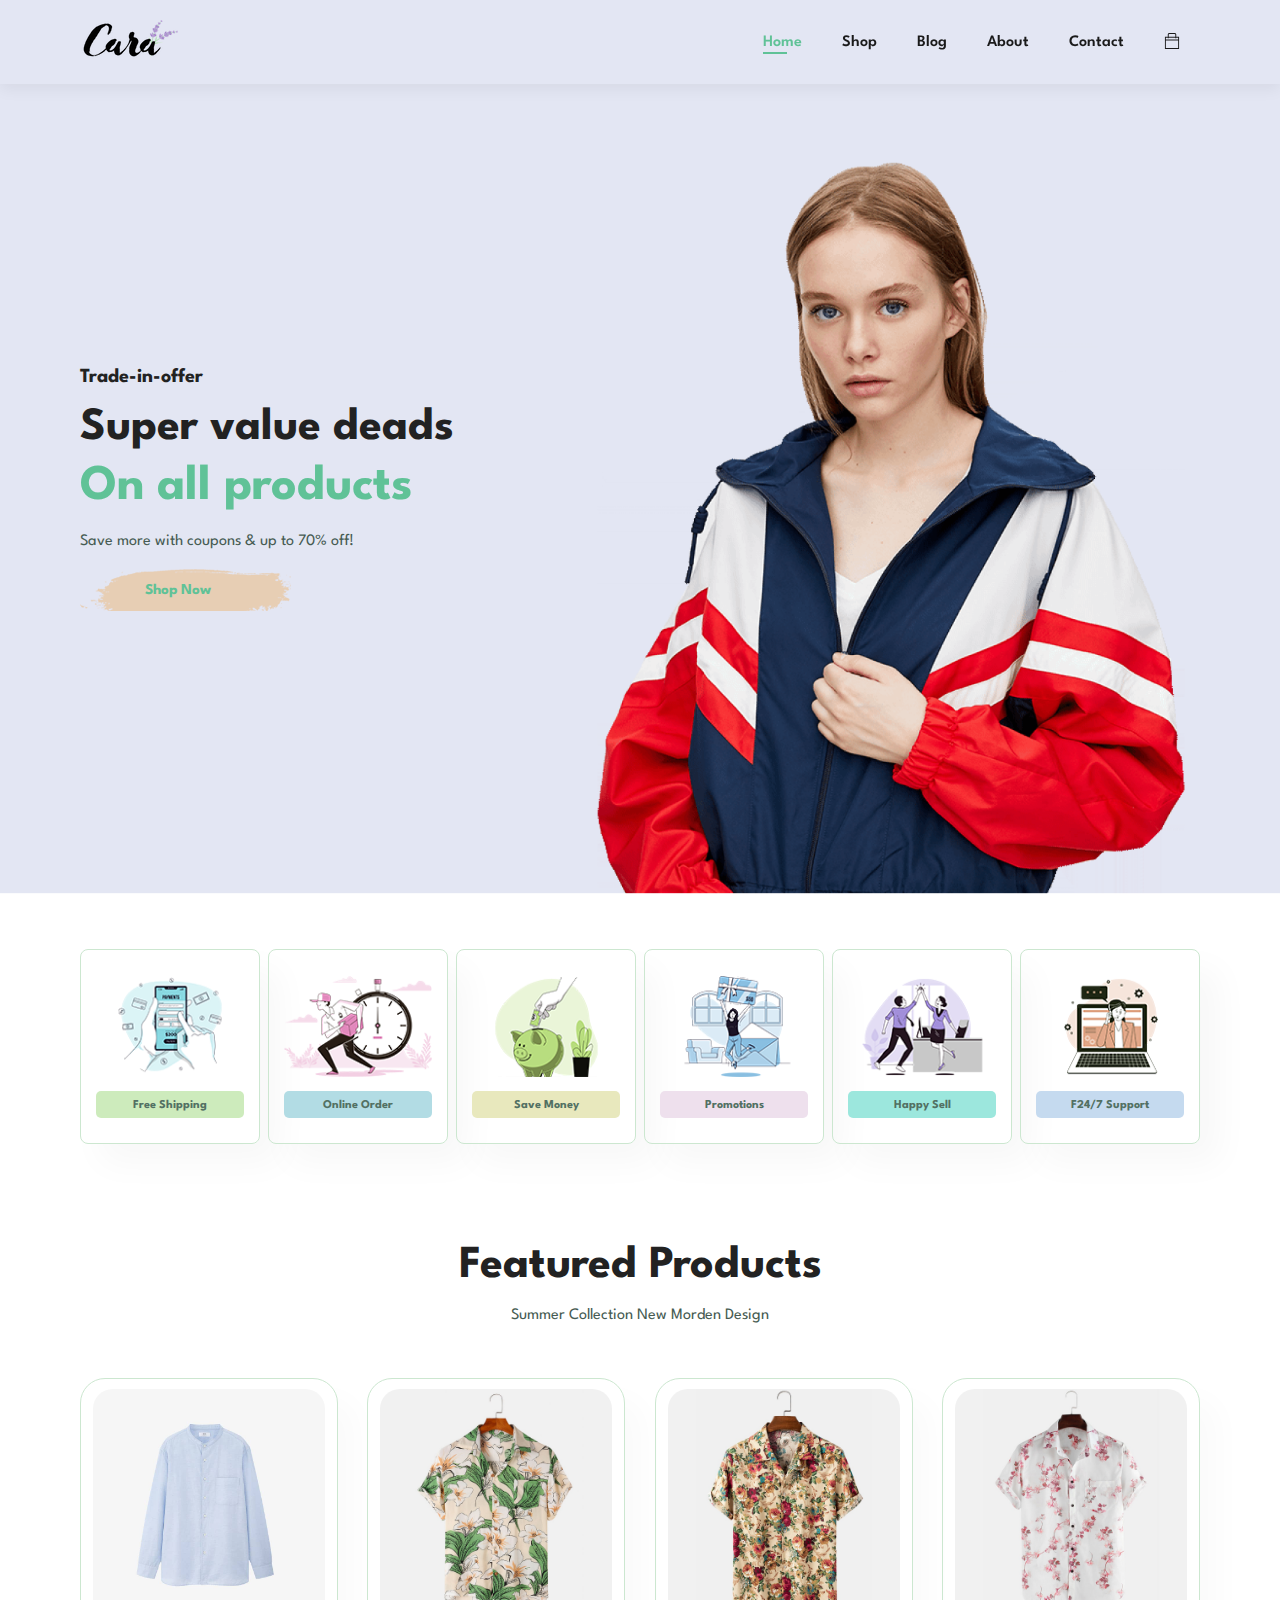
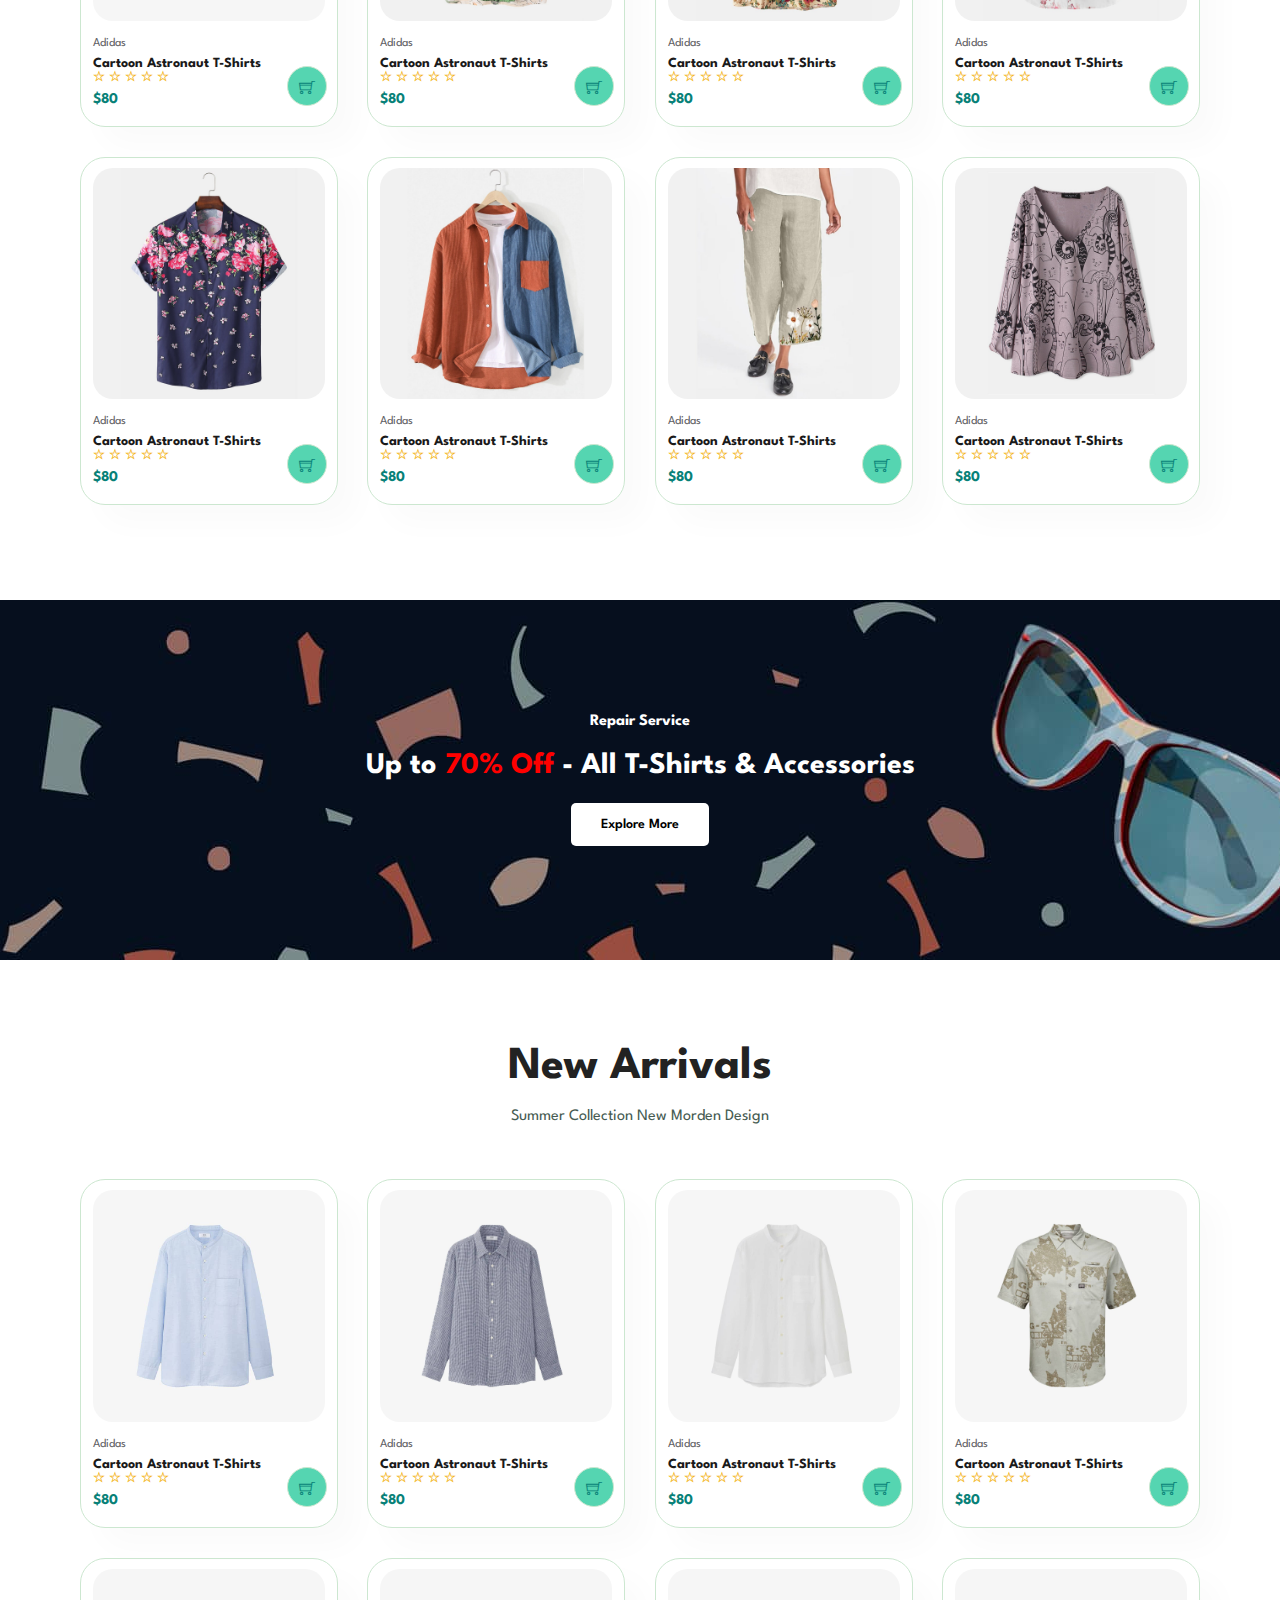
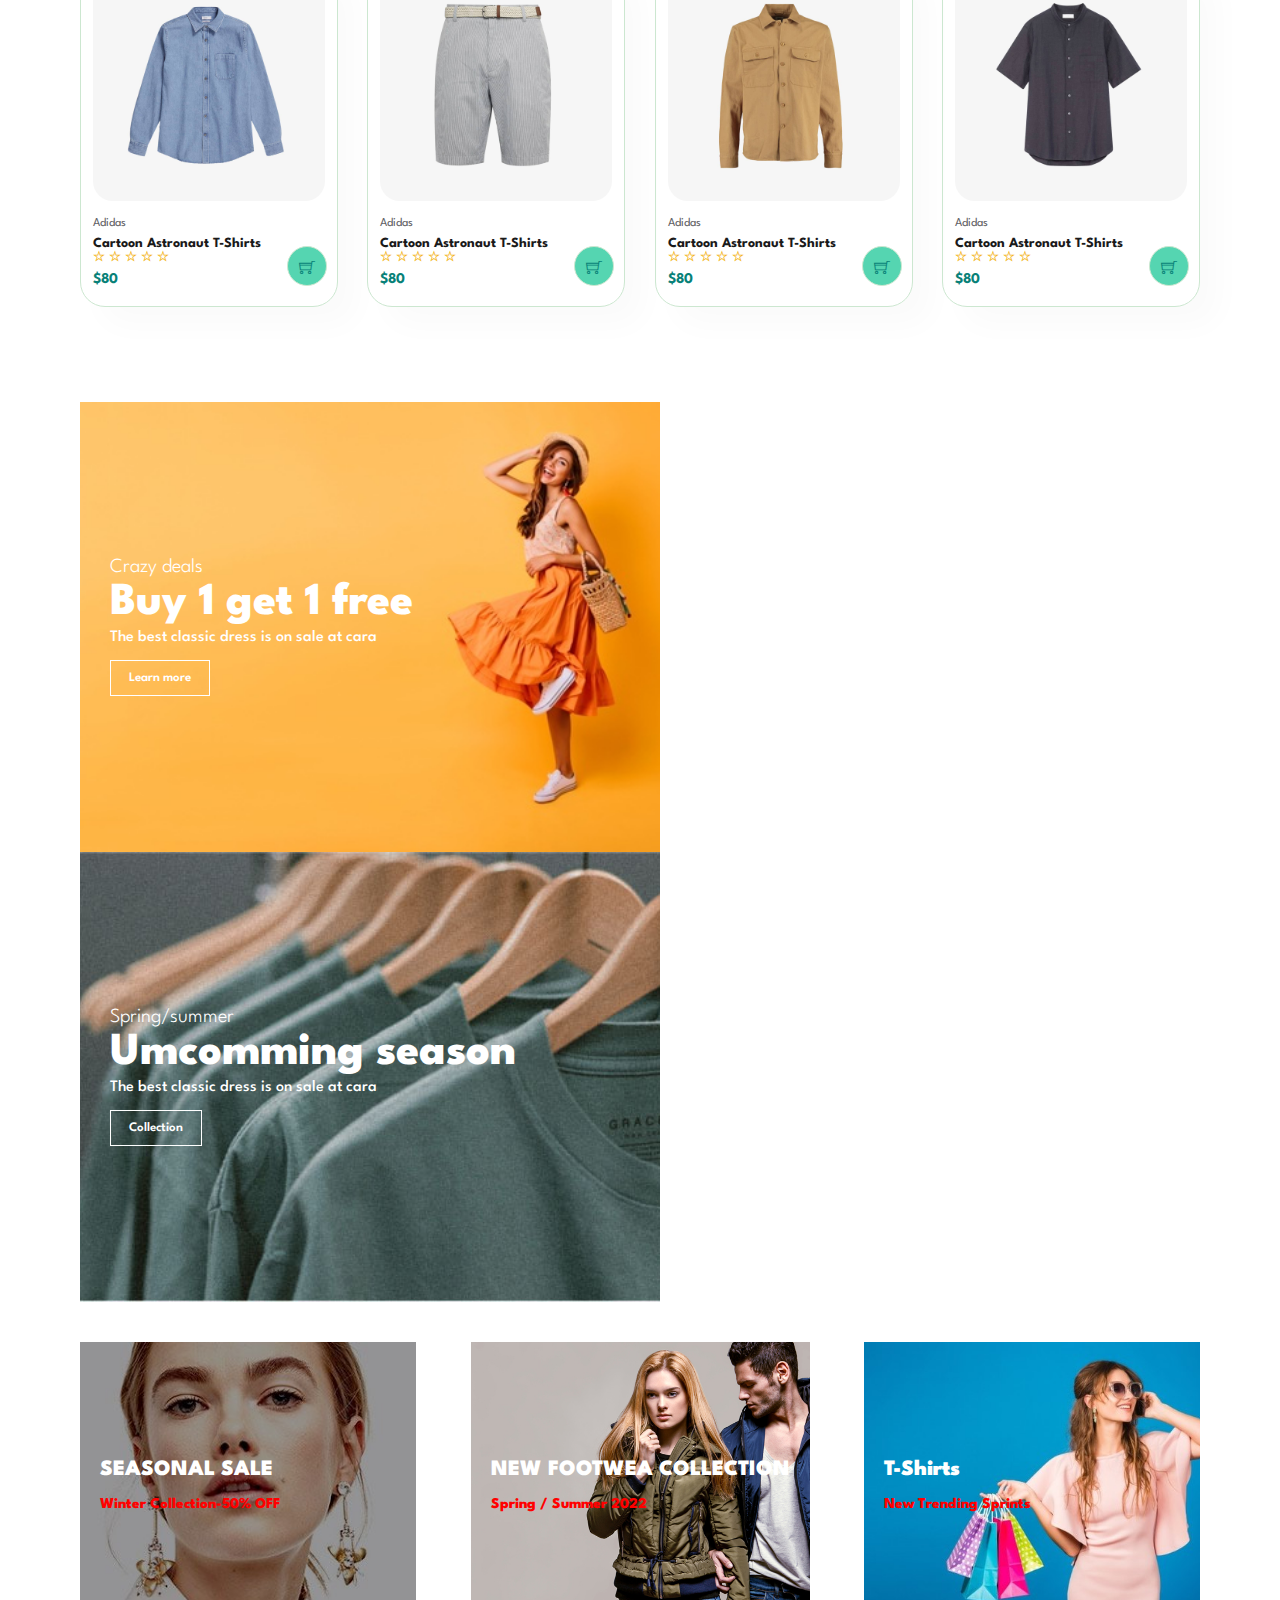
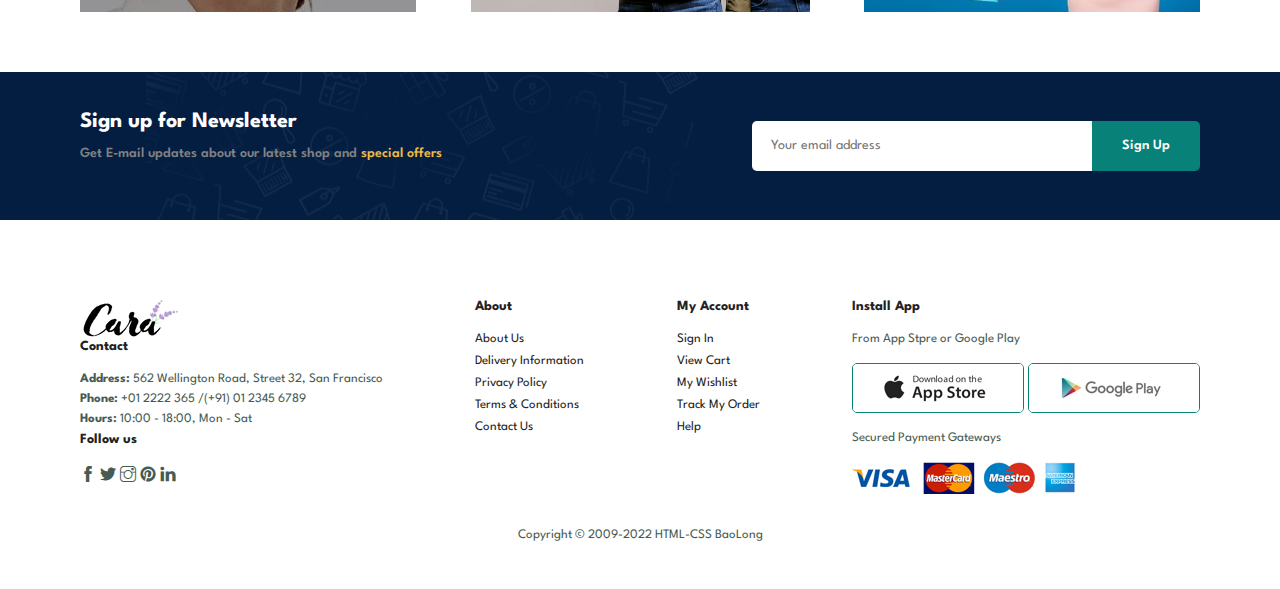
==== index.html @ ebb29939 "first commit" ====
<!DOCTYPE html>
<html lang="en">
<!-- Phần đầu -->

<head>
    <meta charset="UTF-8">
    <meta http-equiv="X-UA-Compatible" content="IE=edge">
    <meta name="viewport" content="width=device-width, initial-scale=1">
    <title>Ecommerce</title>
    <!-- CSS only -->
    <link rel="stylesheet" href="fonts/themify-icons/themify-icons.css">
    <link rel="stylesheet" href="style.css">
</head>

<!-- Phần thân -->

<body>
    <section id="header">
        <a href="#"><img src="img/logo.png" class="logo" alt=""></a>
        <div>
            <ul id="navbar">
                <li><a class="active" href="index.html">Home</a></li>
                <li><a href="shop.html">Shop</a></li>
                <li><a href="blog.html">Blog</a></li>
                <li><a href="about.html">About</a></li>
                <li><a href="contact.html">Contact</a></li>
                <li id="lg-bag"><a href="cart.html"><i class="ti-bag"></i></a></li>
                <a class = "none" href="#" id="close"><i class="ti-close"></i></a>
            </ul>
        </div>
        <div id="mobile">
            <a class = "none" href="cart.html"><i class="ti-bag"></i></a>
            <i id="bar" class="ti-menu-alt"></i>
        </div>
    </section>
    <section id="hero">
        <h4>Trade-in-offer</h4>
        <h2>Super value deads</h2>
        <h1>On all products</h1>
        <p>Save more with coupons & up to 70% off!</p>
        <button>Shop Now</button>
    </section>
    <section id="feature" class="section-p1">
        <div class="fe-box">
            <img src="/img/features/f1.png" alt="">
            <h6>Free Shipping</h6>
        </div>
        <div class="fe-box">
            <img src="/img/features/f2.png" alt="">
            <h6>Online Order</h6>
        </div>
        <div class="fe-box">
            <img src="/img/features/f3.png" alt="">
            <h6>Save Money</h6>
        </div>
        <div class="fe-box">
            <img src="/img/features/f4.png" alt="">
            <h6>Promotions</h6>
        </div>
        <div class="fe-box">
            <img src="/img/features/f5.png" alt="">
            <h6>Happy Sell</h6>
        </div>
        <div class="fe-box">
            <img src="/img/features/f6.png" alt="">
            <h6>F24/7 Support</h6>
        </div>
    </section>
    <section id="product1" class="section-p1">
        <h2>Featured Products</h2>
        <p>Summer Collection New Morden Design</p>
        <div class="pro-container">
            <div class="pro">
                <img src="/img/products/n1.jpg" alt="">
                <div class="des">
                    <span>Adidas</span>
                    <h5>Cartoon Astronaut T-Shirts</h5>
                    <div class="star">
                        <i class="ti-star"></i>
                        <i class="ti-star"></i>
                        <i class="ti-star"></i>
                        <i class="ti-star"></i>
                        <i class="ti-star"></i>
                    </div>
                    <h4>$80</h4>
                </div>
                <a class = "none" href="#"><i class="ti-shopping-cart cart"></i></a>
            </div>
            <div class="pro">
                <img src="/img/products/f2.jpg" alt="">
                <div class="des">
                    <span>Adidas</span>
                    <h5>Cartoon Astronaut T-Shirts</h5>
                    <div class="star">
                        <i class="ti-star"></i>
                        <i class="ti-star"></i>
                        <i class="ti-star"></i>
                        <i class="ti-star"></i>
                        <i class="ti-star"></i>
                    </div>
                    <h4>$80</h4>
                </div>
                <a class = "none" href="#"><i class="ti-shopping-cart cart"></i></a>
            </div>
            <div class="pro">
                <img src="/img/products/f3.jpg" alt="">
                <div class="des">
                    <span>Adidas</span>
                    <h5>Cartoon Astronaut T-Shirts</h5>
                    <div class="star">
                        <i class="ti-star"></i>
                        <i class="ti-star"></i>
                        <i class="ti-star"></i>
                        <i class="ti-star"></i>
                        <i class="ti-star"></i>
                    </div>
                    <h4>$80</h4>
                </div>
                <a class = "none" href="#"><i class="ti-shopping-cart cart"></i></a>
            </div>
            <div class="pro">
                <img src="/img/products/f4.jpg" alt="">
                <div class="des">
                    <span>Adidas</span>
                    <h5>Cartoon Astronaut T-Shirts</h5>
                    <div class="star">
                        <i class="ti-star"></i>
                        <i class="ti-star"></i>
                        <i class="ti-star"></i>
                        <i class="ti-star"></i>
                        <i class="ti-star"></i>
                    </div>
                    <h4>$80</h4>
                </div>
                <a class = "none" href="#"><i class="ti-shopping-cart cart"></i></a>
            </div>
            <div class="pro">
                <img src="/img/products/f5.jpg" alt="">
                <div class="des">
                    <span>Adidas</span>
                    <h5>Cartoon Astronaut T-Shirts</h5>
                    <div class="star">
                        <i class="ti-star"></i>
                        <i class="ti-star"></i>
                        <i class="ti-star"></i>
                        <i class="ti-star"></i>
                        <i class="ti-star"></i>
                    </div>
                    <h4>$80</h4>
                </div>
                <a class = "none" href="#"><i class="ti-shopping-cart cart"></i></a>
            </div>
            <div class="pro">
                <img src="/img/products/f6.jpg" alt="">
                <div class="des">
                    <span>Adidas</span>
                    <h5>Cartoon Astronaut T-Shirts</h5>
                    <div class="star">
                        <i class="ti-star"></i>
                        <i class="ti-star"></i>
                        <i class="ti-star"></i>
                        <i class="ti-star"></i>
                        <i class="ti-star"></i>
                    </div>
                    <h4>$80</h4>
                </div>
                <a class = "none" href="#"><i class="ti-shopping-cart cart"></i></a>
            </div>
            <div class="pro">
                <img src="/img/products/f7.jpg" alt="">
                <div class="des">
                    <span>Adidas</span>
                    <h5>Cartoon Astronaut T-Shirts</h5>
                    <div class="star">
                        <i class="ti-star"></i>
                        <i class="ti-star"></i>
                        <i class="ti-star"></i>
                        <i class="ti-star"></i>
                        <i class="ti-star"></i>
                    </div>
                    <h4>$80</h4>
                </div>
                <a class = "none" href="#"><i class="ti-shopping-cart cart"></i></a>
            </div>
            <div class="pro">
                <img src="/img/products/f8.jpg" alt="">
                <div class="des">
                    <span>Adidas</span>
                    <h5>Cartoon Astronaut T-Shirts</h5>
                    <div class="star">
                        <i class="ti-star"></i>
                        <i class="ti-star"></i>
                        <i class="ti-star"></i>
                        <i class="ti-star"></i>
                        <i class="ti-star"></i>
                    </div>
                    <h4>$80</h4>
                </div>
                <a class = "none" href="#"><i class="ti-shopping-cart cart"></i></a>
            </div>
        </div>
    </section>
    <section id="banner" class="section-m1">
        <h4>Repair Service</h4>
        <h2>Up to <span>70% Off</span> - All T-Shirts & Accessories</h2>
        <button class="normal">Explore More</button>
    </section>
    <section id="product1" class="section-p1">
        <h2>New Arrivals</h2>
        <p>Summer Collection New Morden Design</p>
        <div class="pro-container">
            <div class="pro">
                <img src="/img/products/n1.jpg" alt="">
                <div class="des">
                    <span>Adidas</span>
                    <h5>Cartoon Astronaut T-Shirts</h5>
                    <div class="star">
                        <i class="ti-star"></i>
                        <i class="ti-star"></i>
                        <i class="ti-star"></i>
                        <i class="ti-star"></i>
                        <i class="ti-star"></i>
                    </div>
                    <h4>$80</h4>
                </div>
                <a class = "none" href="#"><i class="ti-shopping-cart cart"></i></a>
            </div>
            <div class="pro">
                <img src="/img/products/n2.jpg" alt="">
                <div class="des">
                    <span>Adidas</span>
                    <h5>Cartoon Astronaut T-Shirts</h5>
                    <div class="star">
                        <i class="ti-star"></i>
                        <i class="ti-star"></i>
                        <i class="ti-star"></i>
                        <i class="ti-star"></i>
                        <i class="ti-star"></i>
                    </div>
                    <h4>$80</h4>
                </div>
                <a class = "none" href="#"><i class="ti-shopping-cart cart"></i></a>
            </div>
            <div class="pro">
                <img src="/img/products/n3.jpg" alt="">
                <div class="des">
                    <span>Adidas</span>
                    <h5>Cartoon Astronaut T-Shirts</h5>
                    <div class="star">
                        <i class="ti-star"></i>
                        <i class="ti-star"></i>
                        <i class="ti-star"></i>
                        <i class="ti-star"></i>
                        <i class="ti-star"></i>
                    </div>
                    <h4>$80</h4>
                </div>
                <a class = "none" href="#"><i class="ti-shopping-cart cart"></i></a>
            </div>
            <div class="pro">
                <img src="/img/products/n4.jpg" alt="">
                <div class="des">
                    <span>Adidas</span>
                    <h5>Cartoon Astronaut T-Shirts</h5>
                    <div class="star">
                        <i class="ti-star"></i>
                        <i class="ti-star"></i>
                        <i class="ti-star"></i>
                        <i class="ti-star"></i>
                        <i class="ti-star"></i>
                    </div>
                    <h4>$80</h4>
                </div>
                <a class = "none" href="#"><i class="ti-shopping-cart cart"></i></a>
            </div>
            <div class="pro">
                <img src="/img/products/n5.jpg" alt="">
                <div class="des">
                    <span>Adidas</span>
                    <h5>Cartoon Astronaut T-Shirts</h5>
                    <div class="star">
                        <i class="ti-star"></i>
                        <i class="ti-star"></i>
                        <i class="ti-star"></i>
                        <i class="ti-star"></i>
                        <i class="ti-star"></i>
                    </div>
                    <h4>$80</h4>
                </div>
                <a class = "none" href="#"><i class="ti-shopping-cart cart"></i></a>
            </div>
            <div class="pro">
                <img src="/img/products/n6.jpg" alt="">
                <div class="des">
                    <span>Adidas</span>
                    <h5>Cartoon Astronaut T-Shirts</h5>
                    <div class="star">
                        <i class="ti-star"></i>
                        <i class="ti-star"></i>
                        <i class="ti-star"></i>
                        <i class="ti-star"></i>
                        <i class="ti-star"></i>
                    </div>
                    <h4>$80</h4>
                </div>
                <a class = "none" href="#"><i class="ti-shopping-cart cart"></i></a>
            </div>
            <div class="pro">
                <img src="/img/products/n7.jpg" alt="">
                <div class="des">
                    <span>Adidas</span>
                    <h5>Cartoon Astronaut T-Shirts</h5>
                    <div class="star">
                        <i class="ti-star"></i>
                        <i class="ti-star"></i>
                        <i class="ti-star"></i>
                        <i class="ti-star"></i>
                        <i class="ti-star"></i>
                    </div>
                    <h4>$80</h4>
                </div>
                <a class = "none" href="#"><i class="ti-shopping-cart cart"></i></a>
            </div>
            <div class="pro">
                <img src="/img/products/n8.jpg" alt="">
                <div class="des">
                    <span>Adidas</span>
                    <h5>Cartoon Astronaut T-Shirts</h5>
                    <div class="star">
                        <i class="ti-star"></i>
                        <i class="ti-star"></i>
                        <i class="ti-star"></i>
                        <i class="ti-star"></i>
                        <i class="ti-star"></i>
                    </div>
                    <h4>$80</h4>
                </div>
                <a class = "none" href="#"><i class="ti-shopping-cart cart"></i></a>
            </div>
        </div>
    </section>
    <section id="sm-banner" class="section-p1">
        <div class="banner-box">
            <h4>Crazy deals</h4>
            <h2>Buy 1 get 1 free</h2>
            <span>The best classic dress is on sale at cara</span>
            <button class="white">Learn more</button>
        </div>
        <div class="banner-box banner-box2">
            <h4>Spring/summer</h4>
            <h2>Umcomming season</h2>
            <span>The best classic dress is on sale at cara</span>
            <button class="white">Collection</button>
        </div>
    </section>
    <section id="banner3">
        <div class="banner-box">
            <h2>SEASONAL SALE</h2>
            <h3>Winter Collection-50% OFF</h3>
        </div>
        <div class="banner-box banner-box2">
            <h2>NEW FOOTWEA COLLECTION</h2>
            <h3>Spring / Summer 2022</h3>
        </div>
        <div class="banner-box banner-box3">
            <h2>T-Shirts</h2>
            <h3>New Trending Sprints</h3>
        </div>
    </section>
    <section id="newsletter" class="section-p1 section-m1">
        <div class="newtexts">
            <h4>Sign up for Newsletter</h4>
            <p>Get E-mail updates about our latest shop and <span>special offers</span> </p>
        </div>
        <div class="form">
            <input type="text" placeholder="Your email address">
            <button class="normal">Sign Up</button>
        </div>
    </section>
    <footer class="section-p1">
        <div class="col">
            <img class="logo" src="/img/logo.png" alt="">
            <h4>Contact</h4>
            <p><strong>Address: </strong> 562 Wellington Road, Street 32, San Francisco</ p>
            <p><strong>Phone:</strong> +01 2222 365 /(+91) 01 2345 6789</p>
            <p><strong>Hours:</strong> 10:00 - 18:00, Mon - Sat</p>
            <div class="follow">
                <h4>Follow us</h4>
                <div class="icon">
                    <i class="ti-facebook"></i>
                    <i class="ti-twitter-alt"></i>
                    <i class="ti-instagram"></i>
                    <i class="ti-pinterest-alt"></i>
                    <i class="ti-linkedin"></i>
                </div>
            </div>
        </div>
        <div class="col">
            <h4>About</h4>
            <a href="#">About Us</a>
            <a href="#">Delivery Information</a>
            <a href="#">Privacy Policy</a>
            <a href="#">Terms & Conditions</a>
            <a href="#">Contact Us</a>
        </div>
        <div class="col">
            <h4>My Account</h4>
            <a href="#">Sign In</a>
            <a href="#">View Cart</a>
            <a href="#">My Wishlist</a>
            <a href="#">Track My Order</a>
            <a href="#">Help</a>
        </div>
        <div class="col install">
            <h4>Install App</h4>
            <p>From App Stpre or Google Play</p>
            <div class="row">
                <img src="/img/pay/app.jpg" alt="">
                <img src="/img/pay/play.jpg" alt="">
            </div>
            <p>Secured Payment Gateways</p>
            <img src="/img/pay/pay.png" alt="">
        </div>
        <div class="copyright">
            <p>Copyright © 2009-2022 HTML-CSS BaoLong</p>
        </div>

    </footer>
    <script src="script.js">

    </script>
</body>

</html>
---- fonts/themify-icons/themify-icons.css ----
@font-face {
	font-family: 'themify';
	src:url('fonts/themify.eot?-fvbane');
	src:url('fonts/themify.eot?#iefix-fvbane') format('embedded-opentype'),
		url('fonts/themify.woff?-fvbane') format('woff'),
		url('fonts/themify.ttf?-fvbane') format('truetype'),
		url('fonts/themify.svg?-fvbane#themify') format('svg');
	font-weight: normal;
	font-style: normal;
}

[class^="ti-"], [class*=" ti-"] {
	font-family: 'themify';
	speak: none;
	font-style: normal;
	font-weight: normal;
	font-variant: normal;
	text-transform: none;
	line-height: 1;

	/* Better Font Rendering =========== */
	-webkit-font-smoothing: antialiased;
	-moz-osx-font-smoothing: grayscale;
}

.ti-wand:before {
	content: "\e600";
}
.ti-volume:before {
	content: "\e601";
}
.ti-user:before {
	content: "\e602";
}
.ti-unlock:before {
	content: "\e603";
}
.ti-unlink:before {
	content: "\e604";
}
.ti-trash:before {
	content: "\e605";
}
.ti-thought:before {
	content: "\e606";
}
.ti-target:before {
	content: "\e607";
}
.ti-tag:before {
	content: "\e608";
}
.ti-tablet:before {
	content: "\e609";
}
.ti-star:before {
	content: "\e60a";
}
.ti-spray:before {
	content: "\e60b";
}
.ti-signal:before {
	content: "\e60c";
}
.ti-shopping-cart:before {
	content: "\e60d";
}
.ti-shopping-cart-full:before {
	content: "\e60e";
}
.ti-settings:before {
	content: "\e60f";
}
.ti-search:before {
	content: "\e610";
}
.ti-zoom-in:before {
	content: "\e611";
}
.ti-zoom-out:before {
	content: "\e612";
}
.ti-cut:before {
	content: "\e613";
}
.ti-ruler:before {
	content: "\e614";
}
.ti-ruler-pencil:before {
	content: "\e615";
}
.ti-ruler-alt:before {
	content: "\e616";
}
.ti-bookmark:before {
	content: "\e617";
}
.ti-bookmark-alt:before {
	content: "\e618";
}
.ti-reload:before {
	content: "\e619";
}
.ti-plus:before {
	content: "\e61a";
}
.ti-pin:before {
	content: "\e61b";
}
.ti-pencil:before {
	content: "\e61c";
}
.ti-pencil-alt:before {
	content: "\e61d";
}
.ti-paint-roller:before {
	content: "\e61e";
}
.ti-paint-bucket:before {
	content: "\e61f";
}
.ti-na:before {
	content: "\e620";
}
.ti-mobile:before {
	content: "\e621";
}
.ti-minus:before {
	content: "\e622";
}
.ti-medall:before {
	content: "\e623";
}
.ti-medall-alt:before {
	content: "\e624";
}
.ti-marker:before {
	content: "\e625";
}
.ti-marker-alt:before {
	content: "\e626";
}
.ti-arrow-up:before {
	content: "\e627";
}
.ti-arrow-right:before {
	content: "\e628";
}
.ti-arrow-left:before {
	content: "\e629";
}
.ti-arrow-down:before {
	content: "\e62a";
}
.ti-lock:before {
	content: "\e62b";
}
.ti-location-arrow:before {
	content: "\e62c";
}
.ti-link:before {
	content: "\e62d";
}
.ti-layout:before {
	content: "\e62e";
}
.ti-layers:before {
	content: "\e62f";
}
.ti-layers-alt:before {
	content: "\e630";
}
.ti-key:before {
	content: "\e631";
}
.ti-import:before {
	content: "\e632";
}
.ti-image:before {
	content: "\e633";
}
.ti-heart:before {
	content: "\e634";
}
.ti-heart-broken:before {
	content: "\e635";
}
.ti-hand-stop:before {
	content: "\e636";
}
.ti-hand-open:before {
	content: "\e637";
}
.ti-hand-drag:before {
	content: "\e638";
}
.ti-folder:before {
	content: "\e639";
}
.ti-flag:before {
	content: "\e63a";
}
.ti-flag-alt:before {
	content: "\e63b";
}
.ti-flag-alt-2:before {
	content: "\e63c";
}
.ti-eye:before {
	content: "\e63d";
}
.ti-export:before {
	content: "\e63e";
}
.ti-exchange-vertical:before {
	content: "\e63f";
}
.ti-desktop:before {
	content: "\e640";
}
.ti-cup:before {
	content: "\e641";
}
.ti-crown:before {
	content: "\e642";
}
.ti-comments:before {
	content: "\e643";
}
.ti-comment:before {
	content: "\e644";
}
.ti-comment-alt:before {
	content: "\e645";
}
.ti-close:before {
	content: "\e646";
}
.ti-clip:before {
	content: "\e647";
}
.ti-angle-up:before {
	content: "\e648";
}
.ti-angle-right:before {
	content: "\e649";
}
.ti-angle-left:before {
	content: "\e64a";
}
.ti-angle-down:before {
	content: "\e64b";
}
.ti-check:before {
	content: "\e64c";
}
.ti-check-box:before {
	content: "\e64d";
}
.ti-camera:before {
	content: "\e64e";
}
.ti-announcement:before {
	content: "\e64f";
}
.ti-brush:before {
	content: "\e650";
}
.ti-briefcase:before {
	content: "\e651";
}
.ti-bolt:before {
	content: "\e652";
}
.ti-bolt-alt:before {
	content: "\e653";
}
.ti-blackboard:before {
	content: "\e654";
}
.ti-bag:before {
	content: "\e655";
}
.ti-move:before {
	content: "\e656";
}
.ti-arrows-vertical:before {
	content: "\e657";
}
.ti-arrows-horizontal:before {
	content: "\e658";
}
.ti-fullscreen:before {
	content: "\e659";
}
.ti-arrow-top-right:before {
	content: "\e65a";
}
.ti-arrow-top-left:before {
	content: "\e65b";
}
.ti-arrow-circle-up:before {
	content: "\e65c";
}
.ti-arrow-circle-right:before {
	content: "\e65d";
}
.ti-arrow-circle-left:before {
	content: "\e65e";
}
.ti-arrow-circle-down:before {
	content: "\e65f";
}
.ti-angle-double-up:before {
	content: "\e660";
}
.ti-angle-double-right:before {
	content: "\e661";
}
.ti-angle-double-left:before {
	content: "\e662";
}
.ti-angle-double-down:before {
	content: "\e663";
}
.ti-zip:before {
	content: "\e664";
}
.ti-world:before {
	content: "\e665";
}
.ti-wheelchair:before {
	content: "\e666";
}
.ti-view-list:before {
	content: "\e667";
}
.ti-view-list-alt:before {
	content: "\e668";
}
.ti-view-grid:before {
	content: "\e669";
}
.ti-uppercase:before {
	content: "\e66a";
}
.ti-upload:before {
	content: "\e66b";
}
.ti-underline:before {
	content: "\e66c";
}
.ti-truck:before {
	content: "\e66d";
}
.ti-timer:before {
	content: "\e66e";
}
.ti-ticket:before {
	content: "\e66f";
}
.ti-thumb-up:before {
	content: "\e670";
}
.ti-thumb-down:before {
	content: "\e671";
}
.ti-text:before {
	content: "\e672";
}
.ti-stats-up:before {
	content: "\e673";
}
.ti-stats-down:before {
	content: "\e674";
}
.ti-split-v:before {
	content: "\e675";
}
.ti-split-h:before {
	content: "\e676";
}
.ti-smallcap:before {
	content: "\e677";
}
.ti-shine:before {
	content: "\e678";
}
.ti-shift-right:before {
	content: "\e679";
}
.ti-shift-left:before {
	content: "\e67a";
}
.ti-shield:before {
	content: "\e67b";
}
.ti-notepad:before {
	content: "\e67c";
}
.ti-server:before {
	content: "\e67d";
}
.ti-quote-right:before {
	content: "\e67e";
}
.ti-quote-left:before {
	content: "\e67f";
}
.ti-pulse:before {
	content: "\e680";
}
.ti-printer:before {
	content: "\e681";
}
.ti-power-off:before {
	content: "\e682";
}
.ti-plug:before {
	content: "\e683";
}
.ti-pie-chart:before {
	content: "\e684";
}
.ti-paragraph:before {
	content: "\e685";
}
.ti-panel:before {
	content: "\e686";
}
.ti-package:before {
	content: "\e687";
}
.ti-music:before {
	content: "\e688";
}
.ti-music-alt:before {
	content: "\e689";
}
.ti-mouse:before {
	content: "\e68a";
}
.ti-mouse-alt:before {
	content: "\e68b";
}
.ti-money:before {
	content: "\e68c";
}
.ti-microphone:before {
	content: "\e68d";
}
.ti-menu:before {
	content: "\e68e";
}
.ti-menu-alt:before {
	content: "\e68f";
}
.ti-map:before {
	content: "\e690";
}
.ti-map-alt:before {
	content: "\e691";
}
.ti-loop:before {
	content: "\e692";
}
.ti-location-pin:before {
	content: "\e693";
}
.ti-list:before {
	content: "\e694";
}
.ti-light-bulb:before {
	content: "\e695";
}
.ti-Italic:before {
	content: "\e696";
}
.ti-info:before {
	content: "\e697";
}
.ti-infinite:before {
	content: "\e698";
}
.ti-id-badge:before {
	content: "\e699";
}
.ti-hummer:before {
	content: "\e69a";
}
.ti-home:before {
	content: "\e69b";
}
.ti-help:before {
	content: "\e69c";
}
.ti-headphone:before {
	content: "\e69d";
}
.ti-harddrives:before {
	content: "\e69e";
}
.ti-harddrive:before {
	content: "\e69f";
}
.ti-gift:before {
	content: "\e6a0";
}
.ti-game:before {
	content: "\e6a1";
}
.ti-filter:before {
	content: "\e6a2";
}
.ti-files:before {
	content: "\e6a3";
}
.ti-file:before {
	content: "\e6a4";
}
.ti-eraser:before {
	content: "\e6a5";
}
.ti-envelope:before {
	content: "\e6a6";
}
.ti-download:before {
	content: "\e6a7";
}
.ti-direction:before {
	content: "\e6a8";
}
.ti-direction-alt:before {
	content: "\e6a9";
}
.ti-dashboard:before {
	content: "\e6aa";
}
.ti-control-stop:before {
	content: "\e6ab";
}
.ti-control-shuffle:before {
	content: "\e6ac";
}
.ti-control-play:before {
	content: "\e6ad";
}
.ti-control-pause:before {
	content: "\e6ae";
}
.ti-control-forward:before {
	content: "\e6af";
}
.ti-control-backward:before {
	content: "\e6b0";
}
.ti-cloud:before {
	content: "\e6b1";
}
.ti-cloud-up:before {
	content: "\e6b2";
}
.ti-cloud-down:before {
	content: "\e6b3";
}
.ti-clipboard:before {
	content: "\e6b4";
}
.ti-car:before {
	content: "\e6b5";
}
.ti-calendar:before {
	content: "\e6b6";
}
.ti-book:before {
	content: "\e6b7";
}
.ti-bell:before {
	content: "\e6b8";
}
.ti-basketball:before {
	content: "\e6b9";
}
.ti-bar-chart:before {
	content: "\e6ba";
}
.ti-bar-chart-alt:before {
	content: "\e6bb";
}
.ti-back-right:before {
	content: "\e6bc";
}
.ti-back-left:before {
	content: "\e6bd";
}
.ti-arrows-corner:before {
	content: "\e6be";
}
.ti-archive:before {
	content: "\e6bf";
}
.ti-anchor:before {
	content: "\e6c0";
}
.ti-align-right:before {
	content: "\e6c1";
}
.ti-align-left:before {
	content: "\e6c2";
}
.ti-align-justify:before {
	content: "\e6c3";
}
.ti-align-center:before {
	content: "\e6c4";
}
.ti-alert:before {
	content: "\e6c5";
}
.ti-alarm-clock:before {
	content: "\e6c6";
}
.ti-agenda:before {
	content: "\e6c7";
}
.ti-write:before {
	content: "\e6c8";
}
.ti-window:before {
	content: "\e6c9";
}
.ti-widgetized:before {
	content: "\e6ca";
}
.ti-widget:before {
	content: "\e6cb";
}
.ti-widget-alt:before {
	content: "\e6cc";
}
.ti-wallet:before {
	content: "\e6cd";
}
.ti-video-clapper:before {
	content: "\e6ce";
}
.ti-video-camera:before {
	content: "\e6cf";
}
.ti-vector:before {
	content: "\e6d0";
}
.ti-themify-logo:before {
	content: "\e6d1";
}
.ti-themify-favicon:before {
	content: "\e6d2";
}
.ti-themify-favicon-alt:before {
	content: "\e6d3";
}
.ti-support:before {
	content: "\e6d4";
}
.ti-stamp:before {
	content: "\e6d5";
}
.ti-split-v-alt:before {
	content: "\e6d6";
}
.ti-slice:before {
	content: "\e6d7";
}
.ti-shortcode:before {
	content: "\e6d8";
}
.ti-shift-right-alt:before {
	content: "\e6d9";
}
.ti-shift-left-alt:before {
	content: "\e6da";
}
.ti-ruler-alt-2:before {
	content: "\e6db";
}
.ti-receipt:before {
	content: "\e6dc";
}
.ti-pin2:before {
	content: "\e6dd";
}
.ti-pin-alt:before {
	content: "\e6de";
}
.ti-pencil-alt2:before {
	content: "\e6df";
}
.ti-palette:before {
	content: "\e6e0";
}
.ti-more:before {
	content: "\e6e1";
}
.ti-more-alt:before {
	content: "\e6e2";
}
.ti-microphone-alt:before {
	content: "\e6e3";
}
.ti-magnet:before {
	content: "\e6e4";
}
.ti-line-double:before {
	content: "\e6e5";
}
.ti-line-dotted:before {
	content: "\e6e6";
}
.ti-line-dashed:before {
	content: "\e6e7";
}
.ti-layout-width-full:before {
	content: "\e6e8";
}
.ti-layout-width-default:before {
	content: "\e6e9";
}
.ti-layout-width-default-alt:before {
	content: "\e6ea";
}
.ti-layout-tab:before {
	content: "\e6eb";
}
.ti-layout-tab-window:before {
	content: "\e6ec";
}
.ti-layout-tab-v:before {
	content: "\e6ed";
}
.ti-layout-tab-min:before {
	content: "\e6ee";
}
.ti-layout-slider:before {
	content: "\e6ef";
}
.ti-layout-slider-alt:before {
	content: "\e6f0";
}
.ti-layout-sidebar-right:before {
	content: "\e6f1";
}
.ti-layout-sidebar-none:before {
	content: "\e6f2";
}
.ti-layout-sidebar-left:before {
	content: "\e6f3";
}
.ti-layout-placeholder:before {
	content: "\e6f4";
}
.ti-layout-menu:before {
	content: "\e6f5";
}
.ti-layout-menu-v:before {
	content: "\e6f6";
}
.ti-layout-menu-separated:before {
	content: "\e6f7";
}
.ti-layout-menu-full:before {
	content: "\e6f8";
}
.ti-layout-media-right-alt:before {
	content: "\e6f9";
}
.ti-layout-media-right:before {
	content: "\e6fa";
}
.ti-layout-media-overlay:before {
	content: "\e6fb";
}
.ti-layout-media-overlay-alt:before {
	content: "\e6fc";
}
.ti-layout-media-overlay-alt-2:before {
	content: "\e6fd";
}
.ti-layout-media-left-alt:before {
	content: "\e6fe";
}
.ti-layout-media-left:before {
	content: "\e6ff";
}
.ti-layout-media-center-alt:before {
	content: "\e700";
}
.ti-layout-media-center:before {
	content: "\e701";
}
.ti-layout-list-thumb:before {
	content: "\e702";
}
.ti-layout-list-thumb-alt:before {
	content: "\e703";
}
.ti-layout-list-post:before {
	content: "\e704";
}
.ti-layout-list-large-image:before {
	content: "\e705";
}
.ti-layout-line-solid:before {
	content: "\e706";
}
.ti-layout-grid4:before {
	content: "\e707";
}
.ti-layout-grid3:before {
	content: "\e708";
}
.ti-layout-grid2:before {
	content: "\e709";
}
.ti-layout-grid2-thumb:before {
	content: "\e70a";
}
.ti-layout-cta-right:before {
	content: "\e70b";
}
.ti-layout-cta-left:before {
	content: "\e70c";
}
.ti-layout-cta-center:before {
	content: "\e70d";
}
.ti-layout-cta-btn-right:before {
	content: "\e70e";
}
.ti-layout-cta-btn-left:before {
	content: "\e70f";
}
.ti-layout-column4:before {
	content: "\e710";
}
.ti-layout-column3:before {
	content: "\e711";
}
.ti-layout-column2:before {
	content: "\e712";
}
.ti-layout-accordion-separated:before {
	content: "\e713";
}
.ti-layout-accordion-merged:before {
	content: "\e714";
}
.ti-layout-accordion-list:before {
	content: "\e715";
}
.ti-ink-pen:before {
	content: "\e716";
}
.ti-info-alt:before {
	content: "\e717";
}
.ti-help-alt:before {
	content: "\e718";
}
.ti-headphone-alt:before {
	content: "\e719";
}
.ti-hand-point-up:before {
	content: "\e71a";
}
.ti-hand-point-right:before {
	content: "\e71b";
}
.ti-hand-point-left:before {
	content: "\e71c";
}
.ti-hand-point-down:before {
	content: "\e71d";
}
.ti-gallery:before {
	content: "\e71e";
}
.ti-face-smile:before {
	content: "\e71f";
}
.ti-face-sad:before {
	content: "\e720";
}
.ti-credit-card:before {
	content: "\e721";
}
.ti-control-skip-forward:before {
	content: "\e722";
}
.ti-control-skip-backward:before {
	content: "\e723";
}
.ti-control-record:before {
	content: "\e724";
}
.ti-control-eject:before {
	content: "\e725";
}
.ti-comments-smiley:before {
	content: "\e726";
}
.ti-brush-alt:before {
	content: "\e727";
}
.ti-youtube:before {
	content: "\e728";
}
.ti-vimeo:before {
	content: "\e729";
}
.ti-twitter:before {
	content: "\e72a";
}
.ti-time:before {
	content: "\e72b";
}
.ti-tumblr:before {
	content: "\e72c";
}
.ti-skype:before {
	content: "\e72d";
}
.ti-share:before {
	content: "\e72e";
}
.ti-share-alt:before {
	content: "\e72f";
}
.ti-rocket:before {
	content: "\e730";
}
.ti-pinterest:before {
	content: "\e731";
}
.ti-new-window:before {
	content: "\e732";
}
.ti-microsoft:before {
	content: "\e733";
}
.ti-list-ol:before {
	content: "\e734";
}
.ti-linkedin:before {
	content: "\e735";
}
.ti-layout-sidebar-2:before {
	content: "\e736";
}
.ti-layout-grid4-alt:before {
	content: "\e737";
}
.ti-layout-grid3-alt:before {
	content: "\e738";
}
.ti-layout-grid2-alt:before {
	content: "\e739";
}
.ti-layout-column4-alt:before {
	content: "\e73a";
}
.ti-layout-column3-alt:before {
	content: "\e73b";
}
.ti-layout-column2-alt:before {
	content: "\e73c";
}
.ti-instagram:before {
	content: "\e73d";
}
.ti-google:before {
	content: "\e73e";
}
.ti-github:before {
	content: "\e73f";
}
.ti-flickr:before {
	content: "\e740";
}
.ti-facebook:before {
	content: "\e741";
}
.ti-dropbox:before {
	content: "\e742";
}
.ti-dribbble:before {
	content: "\e743";
}
.ti-apple:before {
	content: "\e744";
}
.ti-android:before {
	content: "\e745";
}
.ti-save:before {
	content: "\e746";
}
.ti-save-alt:before {
	content: "\e747";
}
.ti-yahoo:before {
	content: "\e748";
}
.ti-wordpress:before {
	content: "\e749";
}
.ti-vimeo-alt:before {
	content: "\e74a";
}
.ti-twitter-alt:before {
	content: "\e74b";
}
.ti-tumblr-alt:before {
	content: "\e74c";
}
.ti-trello:before {
	content: "\e74d";
}
.ti-stack-overflow:before {
	content: "\e74e";
}
.ti-soundcloud:before {
	content: "\e74f";
}
.ti-sharethis:before {
	content: "\e750";
}
.ti-sharethis-alt:before {
	content: "\e751";
}
.ti-reddit:before {
	content: "\e752";
}
.ti-pinterest-alt:before {
	content: "\e753";
}
.ti-microsoft-alt:before {
	content: "\e754";
}
.ti-linux:before {
	content: "\e755";
}
.ti-jsfiddle:before {
	content: "\e756";
}
.ti-joomla:before {
	content: "\e757";
}
.ti-html5:before {
	content: "\e758";
}
.ti-flickr-alt:before {
	content: "\e759";
}
.ti-email:before {
	content: "\e75a";
}
.ti-drupal:before {
	content: "\e75b";
}
.ti-dropbox-alt:before {
	content: "\e75c";
}
.ti-css3:before {
	content: "\e75d";
}
.ti-rss:before {
	content: "\e75e";
}
.ti-rss-alt:before {
	content: "\e75f";
}
---- style.css ----
@import url('https://fonts.googleapis.com/css?family=Spartan:wght@100;200;%20300:400;500;600;%20700;%20800;%20900&display=swap');

* {
    margin: 0;
    padding: 0;
    box-sizing: border-box;
    font-family: 'Spartan', sans-serif;
}

.none {
    text-decoration: none;
    color: #088178;
}

h1 {
    font-size: 50px;
    line-height: 64px;
    color: #222;
}

h2 {
    font-size: 46px;
    line-height: 54px;
    color: #222;
}

h4 {
    font-size: 20px;
    color: #222;
}

h6 {
    font-weight: 700;
    font-size: 12px;
}

p {
    font-size: 16px;
    color: #465b52;
    margin: 15px 0 20px 0;
}

.section-p1 {
    padding: 40px 80px;
}

.section-m1 {
    margin: 40px 0;
}

button.normal {
    font-size: 14px;
    font-weight: 600;
    padding: 15px 30px;
    color: #000;
    background-color: #fff;
    border-radius: 5px;
    cursor: pointer;
    border: none;
    outline: none;
    transition: 0.2s;
}

button.white {
    font-size: 13px;
    font-weight: 600;
    padding: 11px 18px;
    color: #fff;
    background-color: transparent;
    cursor: pointer;
    border: 1px solid #fff;
    outline: none;
    transition: 0.2s;
}

body {
    width: 100%;
}

/* Begin Header */
#header {
    display: flex;
    align-items: center;
    justify-content: space-between;
    padding: 20px 80px;
    background: #E3E6F3;
    box-shadow: 0 5px 15px rgba(0, 0, 0, 0.06);
    z-index: 999;
    position: sticky;
    top: 0;
    left: 0;
}

#navbar {
    display: flex;
    align-items: center;
    justify-content: center;
}

#navbar.active {
    right: 0px;
}

#navbar li {
    list-style: none;
    padding: 0 20px;
    position: relative;
}

#navbar li a {
    text-decoration: none;
    font-size: 16px;
    font-weight: 600;
    color: #1a1a1a;
    transition: 0.3s ease;
}

#navbar li a:hover,
#navbar li a.active {
    color: #60c297;
}

#navbar li a.active::after,
#navbar li a:hover::after {
    content: "";
    width: 30%;
    height: 2px;
    background: #60c297;
    position: absolute;
    bottom: -4px;
    left: 20px;
}

#mobile {
    display: none;
    align-items: center;
}

#close {
    display: none;
}

/* Begin Home Page */
#hero {
    background-image: url(/img/hero4.png);
    height: 90vh;
    width: 100%;
    background-size: cover;
    background-position: top 25% right 0;
    padding: 0 80px;
    display: flex;
    flex-direction: column;
    align-items: flex-start;
    justify-content: center;
}

#hero h4 {
    padding-bottom: 15px;
}

#hero h1 {
    color: #60c297;
}

#hero button {
    background-color: transparent;
    background-image: url(/img/button.png);
    color: #60c297;
    border: 0;
    padding: 14px 80px 14px 65px;
    background-repeat: no-repeat;
    cursor: pointer;
    font-weight: 700;
    font-size: 15px;
}

#feature {
    display: flex;
    align-items: center;
    justify-content: space-between;
    flex-wrap: wrap;
}

#feature .fe-box {
    width: 180px;
    text-align: center;
    padding: 25px 15px;
    box-shadow: 20px 20px 34px rgba(0, 0, 0, 0.03);
    border: 1px solid #cce7d0;
    border-radius: 8px;
    margin: 15px 0;

}

#feature .fe-box:hover {
    box-shadow: 10px 10px 54px rgba(212, 193, 193, 0.06);

}

#feature .fe-box img {
    width: 100%;
    margin-bottom: 10px;
}

#feature .fe-box h6 {
    padding: 9px 8px 6px 8px;
    line-height: 1;
    border-radius: 5px;
    color: #527063;
    background-color: antiquewhite;
}

#feature .fe-box:nth-child(1) h6 {
    background-color: #cdebbc;
}

#feature .fe-box:nth-child(2) h6 {
    background-color: #b2dce4;
}

#feature .fe-box:nth-child(3) h6 {
    background-color: #e8e8bd;
}

#feature .fe-box:nth-child(4) h6 {
    background-color: #eee0ed;
}

#feature .fe-box:nth-child(5) h6 {
    background-color: #9ce7dd;
}

#feature .fe-box:nth-child(6) h6 {
    background-color: #c5daef;
}

#product1 {
    text-align: center;
}

#product1 .pro {
    width: 23%;
    min-width: 250px;
    padding: 10px 12px;
    border: 1px solid #cce7d0;
    border-radius: 25px;
    cursor: pointer;
    box-shadow: 20px 20px 30px rgba(0, 0, 0, 0.02);
    margin: 15px 0;
    transition: 0.2s ease;
    position: relative;
}

#product1 .pro:hover {
    box-shadow: 20px 20px 30px rgba(0, 0, 0, 0.06);

}

#product1 .pro-container {
    display: flex;
    justify-content: space-between;
    padding-top: 20px;
    flex-wrap: wrap;
}

#product1 .pro img {
    width: 100%;
    border-radius: 20px;
}

#product1 .pro .des {
    text-align: start;
    padding: 10px 0;
}

#product1 .pro .des span {
    color: #606063;
    font-size: 12px;
}

#product1 .pro .des h5 {
    padding-top: 7px;
    color: #1a1a1a;
    font-size: 14px;
}

#product1 .pro .des i {
    font-size: 12px;
    color: rgb(243, 180, 25);
}

#product1 .pro .des h4 {
    padding-top: 7px;
    font-size: 15px;
    font-weight: 700;
    color: #088178;
}

#product1 .pro .cart {
    width: 40px;
    height: 40px;
    line-height: 40px;
    border-radius: 50px;
    background-color: #55d5b1;
    font-weight: 500;
    color: #088178;
    border: 1px solid #cce7d0;
    position: absolute;
    bottom: 20px;
    right: 10px;

}

#banner {
    display: flex;
    flex-direction: column;
    justify-content: center;
    align-items: center;
    text-align: center;
    background-image: url(/img/banner/b2.jpg);
    width: 100%;
    height: 40vh;
    background-size: cover;
    background-position: center;
}

#banner h4 {
    color: #fff;
    font-size: 16px;
}

#banner h2 {
    color: #fff;
    font-size: 30px;
    padding: 10px 0;
}

#banner h2 span {
    color: rgb(255, 0, 0);
}

#banner button:hover {
    background: #088178;
    color: #fff;
}

#sm-banner {
    display: flex;
    justify-content: space-between;
    flex-wrap: wrap;
}

#sm-banner .banner-box {
    display: flex;
    flex-direction: column;
    justify-content: center;
    align-items: flex-start;
    text-align: center;
    background-image: url(/img/banner/b17.jpg);
    min-width: 580px;
    height: 50vh;
    background-size: cover;
    background-position: center;
    padding: 30px;
}

#sm-banner .banner-box2 {
    background-image: url(/img/banner/b10.jpg);
}

#sm-banner h4 {
    color: #fff;
    font-size: 20px;
    font-weight: 300;
}

#sm-banner h2 {
    color: #fff;
    font-size: 28x;
    font-weight: 800;
}

#sm-banner span {
    color: #fff;
    font-size: 14x;
    font-weight: 500;
    padding-bottom: 15px;
}

#sm-banner .banner-box:hover button {
    background: #20c9bd;
    border: 1px solid #20c9bd;
}

#banner3 {
    display: flex;
    justify-content: space-between;
    flex-wrap: wrap;
    padding: 0 80px;
}

#banner3 .banner-box {
    display: flex;
    flex-direction: column;
    justify-content: center;
    align-items: flex-start;
    text-align: center;
    background-image: url(/img/banner/b7.jpg);
    min-width: 30%;
    height: 30vh;
    background-size: cover;
    background-position: center;
    padding: 20px;
    margin-bottom: 20px;
}

#banner3 .banner-box2 {
    background-image: url(/img/banner/b4.jpg);

}

#banner3 .banner-box3 {
    background-image: url(/img/banner/b18.jpg);

}

#banner3 h2 {
    color: #fff;
    font-weight: 900;
    font-size: 22px;
}

#banner3 h3 {
    color: rgb(255, 0, 0);
    font-weight: 800;
    font-size: 15px;
}

#newsletter {
    display: flex;
    justify-content: space-between;
    flex-wrap: wrap;
    align-items: center;
    background-image: url(/img/banner/b14.png);
    background-repeat: no-repeat;
    background-position: 20% 30%;
    background-color: #041E42;
}

#newsletter h4 {
    font-size: 22px;
    font-weight: 700;
    color: #fff;
}

#newsletter p {
    font-size: 14px;
    font-weight: 600;
    color: #818181;
}

#newsletter p span {
    color: #edba43;
}

#newsletter .form {
    display: flex;
    width: 40%;

}

#newsletter input {
    height: 3.125rem;
    padding: 0 1.25em;
    font-size: 14px;
    width: 100%;
    border: 1px solid transparent;
    border-radius: 5px;
    outline: none;
    border-top-right-radius: 0;
    border-bottom-right-radius: 0;
}

#newsletter button {
    background-color: #088178;
    color: #fff;
    white-space: nowrap;
    border-top-left-radius: 0;
    border-bottom-left-radius: 0;
}

footer {
    display: flex;
    flex-wrap: wrap;
    justify-content: space-between;
}

footer .col {
    display: flex;
    flex-direction: column;
    align-items: flex-start;
    margin-bottom: 20px;
}

footer.logo {
    margin-bottom: 30px;
}

footer h4 {
    font-size: 14px;
    padding-bottom: 20px;
}

footer p {
    font-size: 13px;
    margin: 0 0 8px 0;
}

footer a {
    font-size: 13px;
    text-decoration: none;
    color: #222;
    margin-bottom: 10px;
}

footer .follow {
    color: #465b52;
    cursor: pointer;
    padding-right: 5px;
}

footer .install .row img {
    border: 1px solid #088178;
    border-radius: 5px;
}

footer .install img {
    margin: 10px 0 15px 0;
}

footer .follow i:hover,
footer a:hover {
    color: #088178;

}

footer .copyright {
    width: 100%;
    text-align: center;
}

/*=================================
            Begin Shop Page
===================================*/
#page-header {
    background-image: url(/img/banner/b1.jpg);
    width: 100%;
    height: 40vh;
    display: flex;
    justify-content: center;
    text-align: center;
    flex-direction: column;
    padding: 12px;
    background-size: cover;
}

#page-header h2,
#page-header p {
    color: #fff;
}

#pagination {
    text-align: center;
}

#pagination a {
    align-items: center;
    text-decoration: none;
    background-color: #088178;
    padding: 15px 20px;
    border-radius: 5px;
    color: #fff;
    font-weight: 600;
}

#pagination a i {
    font-size: 16px;
}

/*=================================
            Product Detail 
===================================*/
#productdetails {
    display: flex;
    margin-top: 20px;
}

#productdetails .single-pro-img {
    width: 40%;
    margin-right: 50px;
}

.small-img-group {
    display: flex;
    justify-content: space-between;

}

.small-img-col {
    flex-basis: 24%;
    cursor: pointer;

}

#productdetails .single-pro-detail {
    width: 50%;
    padding-top: 30px;
}

#productdetails .single-pro-detail h4 {
    padding: 40px 0 20px 0;
}

#productdetails .single-pro-detail h2 {
    font-size: 26px;
}

#productdetails .single-pro-detail select {
    display: block;
    padding: 5px 20px;
    margin-bottom: 10px;
}

#productdetails .single-pro-detail input {
    width: 50px;
    height: 47px;
    padding-left: 10px;
    font-size: 16px;
    margin-right: 10px;
}

#productdetails .single-pro-detail input:focus {
    outline: none;
}

#productdetails .single-pro-detail button {
    background: #088178;
    color: #fff;
}

#productdetails .single-pro-detail span {
    line-height: 25px;
}

/*=================================
            Blog page 
===================================*/
#page-header.blog-header {
    background-image: url(/img/banner/b19.jpg);
}

#blog {
    padding: 150px 150px 0 150px;
}

#blog .blog-box {
    display: flex;
    align-items: center;
    width: 100%;
    position: relative;
    padding-bottom: 90px;
}

#blog .blog-img {
    width: 50%;
    margin-right: 40px;
}

#blog img {
    width: 100%;
    height: 300px;
    object-fit: cover;
}

#blog .blog-details {
    width: 50%;
}

#blog .blog-details a {
    text-decoration: none;
    font-size: 11px;
    color: #000;
    font-weight: 700;
    position: relative;
}

#blog .blog-details a::after {
    content: "";
    width: 50px;
    height: 1px;
    background-color: #000;
    position: absolute;
    top: 4px;
    right: -60px;
}

#blog .blog-details a:hover {
    color: #088178;
}

#blog .blog-details a:hover::after {
    background-color: #088178;
}

#blog .blog-box h1 {
    position: absolute;
    top: -40px;
    left: 0;
    font-size: 70px;
    font-weight: 700;
    color: #c9cbce;
    z-index: -9;
}

/*=================================
            About page 
===================================*/
#page-header.about-header {
    background-image: url(/img/about/banner.png);
}

#about-head {
    display: flex;
    align-items: center;
}

#about-head img {
    width: 50%;
    height: auto;
    margin: 20px;
}

#about-head div {
    padding-left: 40px;
    padding-right: 20px;
}

#about-app {
    text-align: center;
}

#about-app .video {
    width: 70%;
    height: 100%;
    margin: 30px auto;
}

#about-app .video video {
    width: 100%;
    height: 100%;
    border-radius: 20px;
}

/*=================================
            Contact page 
===================================*/
#contact-details {
    display: flex;
    align-items: center;
    justify-content: space-between;
}

#contact-details .details {
    width: 40%;
}

#contact-details .details span,
#form-details form span {
    font-size: 12px;
}

#contact-details .details h2,
#form-details form h2 {
    font-size: 26px;
    line-height: 35px;
    padding: 20px;
}

#contact-details .details h3 {
    font-size: 16px;
    padding-bottom: 15px;
}

#contact-details .details li {
    list-style: none;
    padding: 10px 0;
    display: flex;
}

#contact-details .details li i {
    font-size: 14px;
    padding-right: 22px;
}

#contact-details .details li p {
    margin: 0;
    font-size: 14px;
}

#contact-details .map {
    width: 55%;
    height: 400px;
}

#contact-details .map iframe {
    width: 100%;
    height: 100%;
}

#form-details {
    display: flex;
    justify-content: space-between;
    margin: 30px;
    padding: 80px;
    border: 1px solid #e1e1e1;
}

#form-details form {
    width: 65%;
    display: flex;
    flex-direction: column;
    align-items: flex-start;
}

#form-details form input,
#form-details form textarea {
    width: 100%;
    padding: 12px 15px;
    outline: none;
    margin-bottom: 20px;
    border: 1px solid #e1e1e1;
}

#form-details form button {
    background-color: #088178;
    color: #fff;
}

#form-details .people div {
    padding-bottom: 25px;
    display: flex;
    align-items: flex-start;
}

#form-details .people div img {
    width: 65px;
    height: 65px;
    object-fit: cover;
    margin-right: 15px;
    border-radius: 50%;
    -moz-border-radius: 50%;
    -webkit-border-radius: 50%;
}

#form-details .people div p {
    margin: 0;
    font-size: 13px;
    line-height: 25px;
}

#form-details .people div span {
    display: block;
    font-size: 16px;
    font-weight: 600;
    color: #000;
}

/*=================================
            Begin Cart Page
===================================*/
#cart {
    overflow-x: auto;
}

#cart table {
    width: 100%;
    border-collapse: collapse;
    table-layout: fixed;
    white-space: nowrap;
}

#cart table img {
    width: 70px;
}

#cart table td:nth-child(1) {
    width: 100px;
    text-align: center;
}

#cart table td:nth-child(2) {
    width: 150px;
    text-align: center;
}

#cart table td:nth-child(3) {
    width: 250px;
    text-align: center;
}

#cart table td:nth-child(4),
#cart table td:nth-child(5),
#cart table td:nth-child(6) {
    width: 150px;
    text-align: center;
}

#cart table td:nth-child(5) input {
    width: 70px;
    padding: 10px 5px 10px 15px;
}

#cart table thead {
    border: 1px solid #e2e9e1;
    border-left: none;
    border-right: none;
}

#cart table thead td {
    font-weight: 700;
    text-transform: uppercase;
    font-size: 13px;
    padding: 18px 0;
}

#cart table tbody tr td {
    padding-top: 15px;
}

#cart table tbody td {
    font-size: 13px;
}

#cart-add {
    display: flex;
    flex-wrap: wrap;
    justify-content: space-between;
}

#coupon {
    width: 50%;
    margin-bottom: 30px;
}

#coupon h3,
#subtotal h3 {
    padding-bottom: 15px;

}

#coupon input {
    padding: 10px 20px;
    outline: none;
    width: 60%;
    margin-right: 10px;
    border: 1px solid #e2e9e1;
}

#coupon button,
#subtotal button {
    background-color: #088178;
    color: #fff;
    padding: 12px 20px;
}

#subtotal {
    width: 50%;
    margin-bottom: 30px;
    border: 1px solid #e1e1e1;
    padding: 30px;
}

#subtotal table {
    border-collapse: collapse;
    width: 100%;
    margin-bottom: 20px;
}

#subtotal table td {
    width: 50%;
    border: 1px solid #e2e9e1;
    padding: 10px;
    font-size: 13px;
}
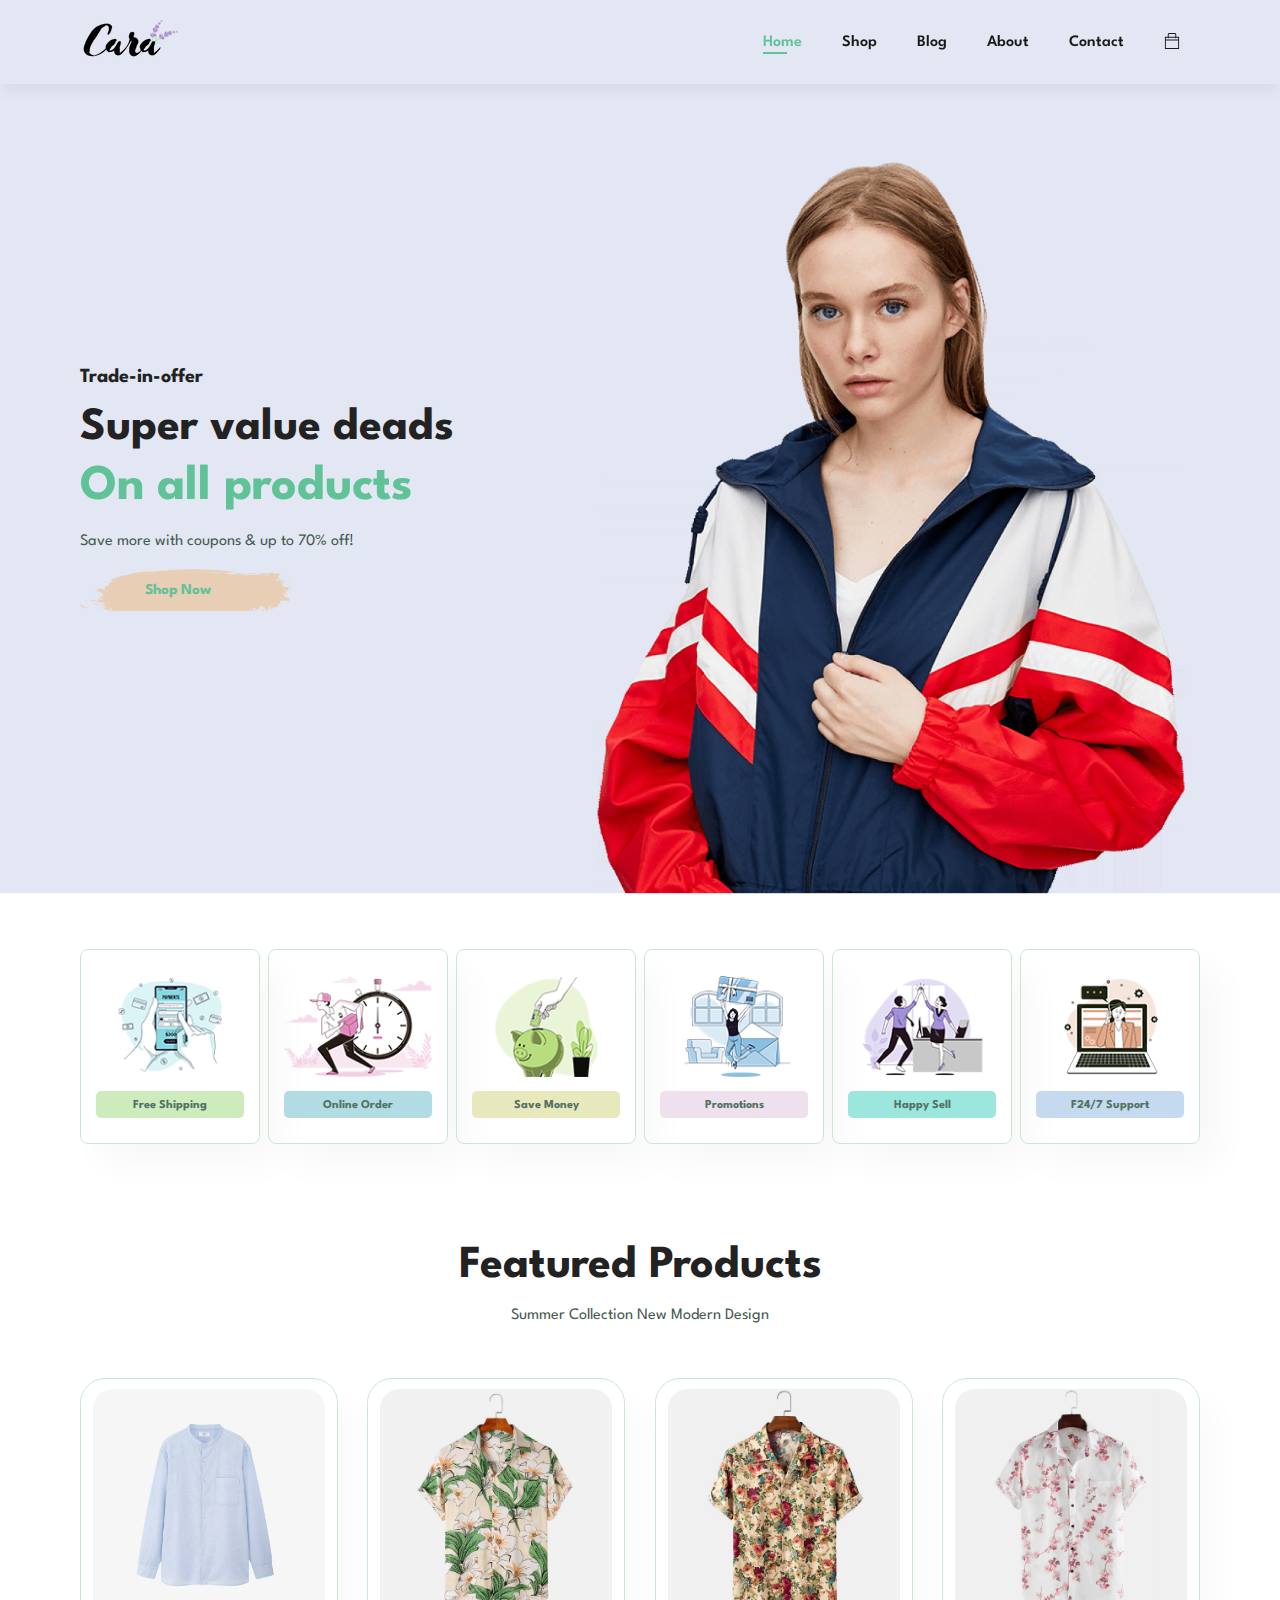
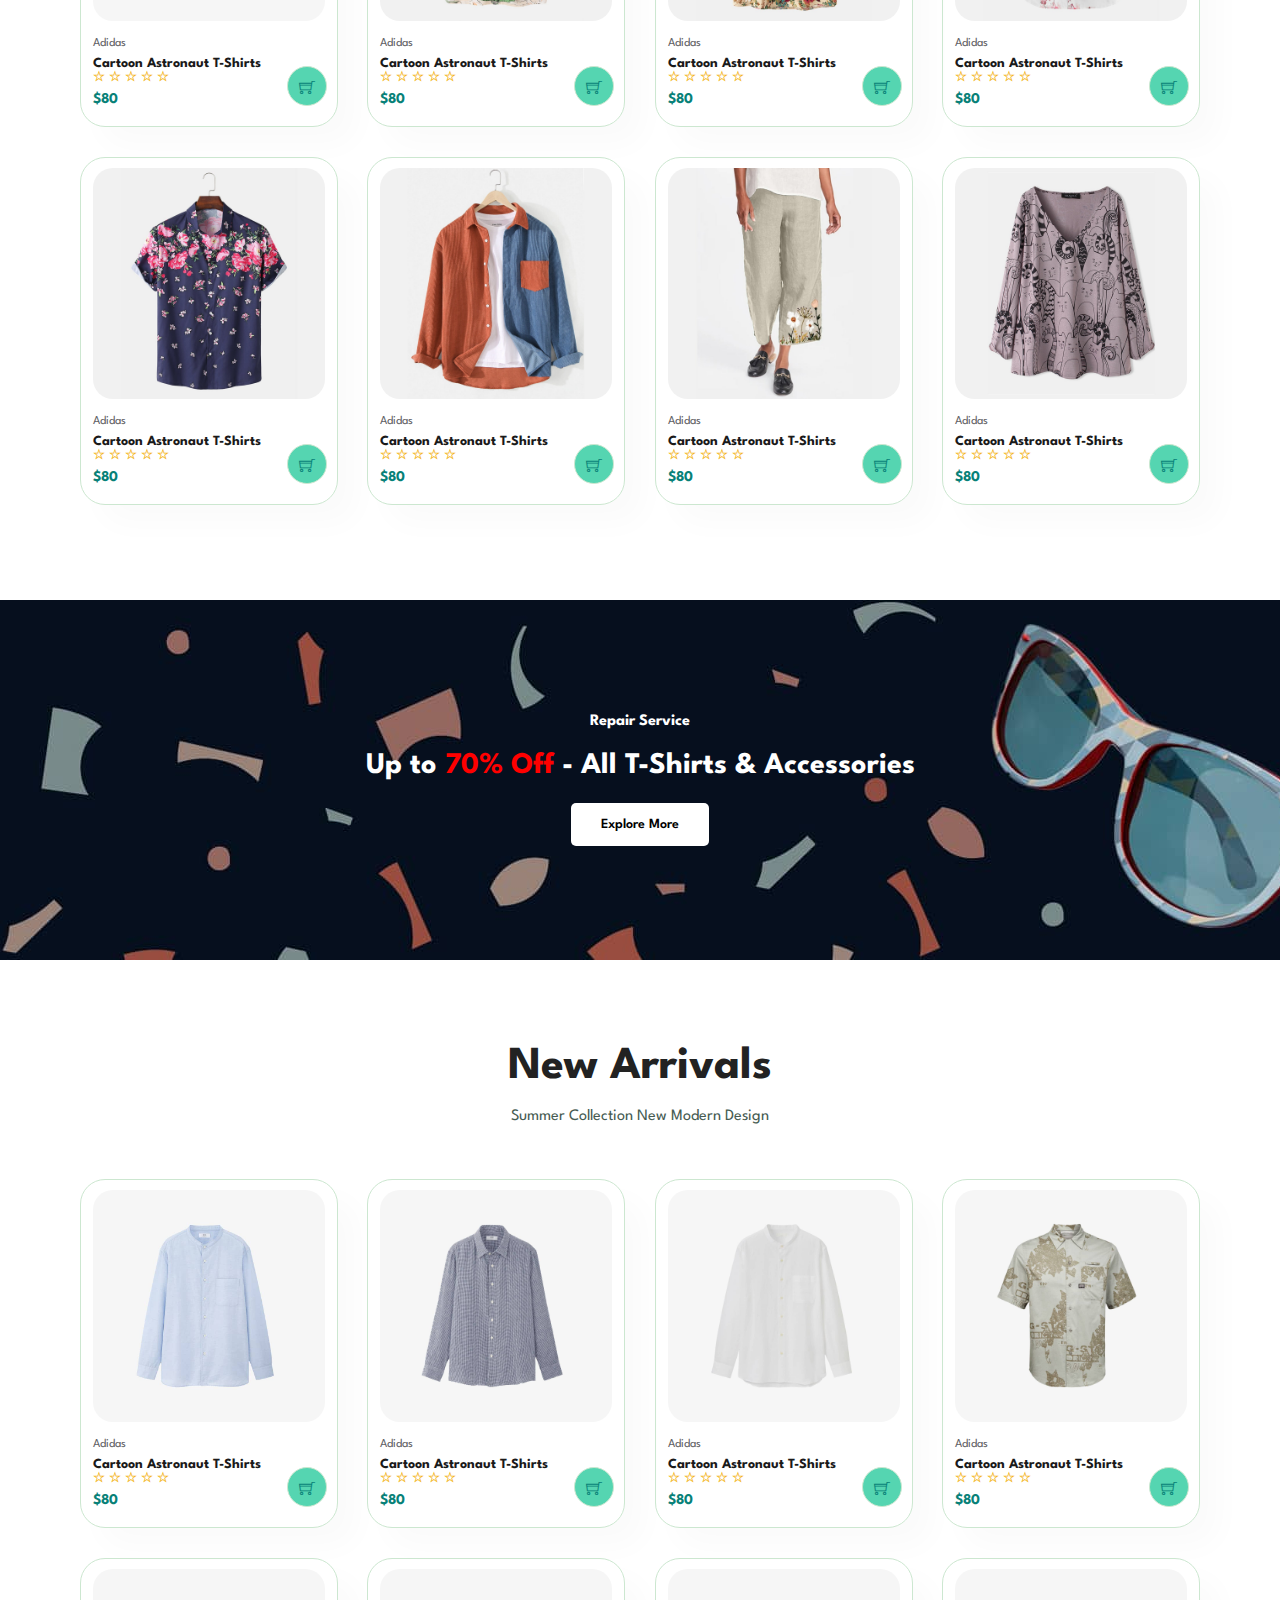
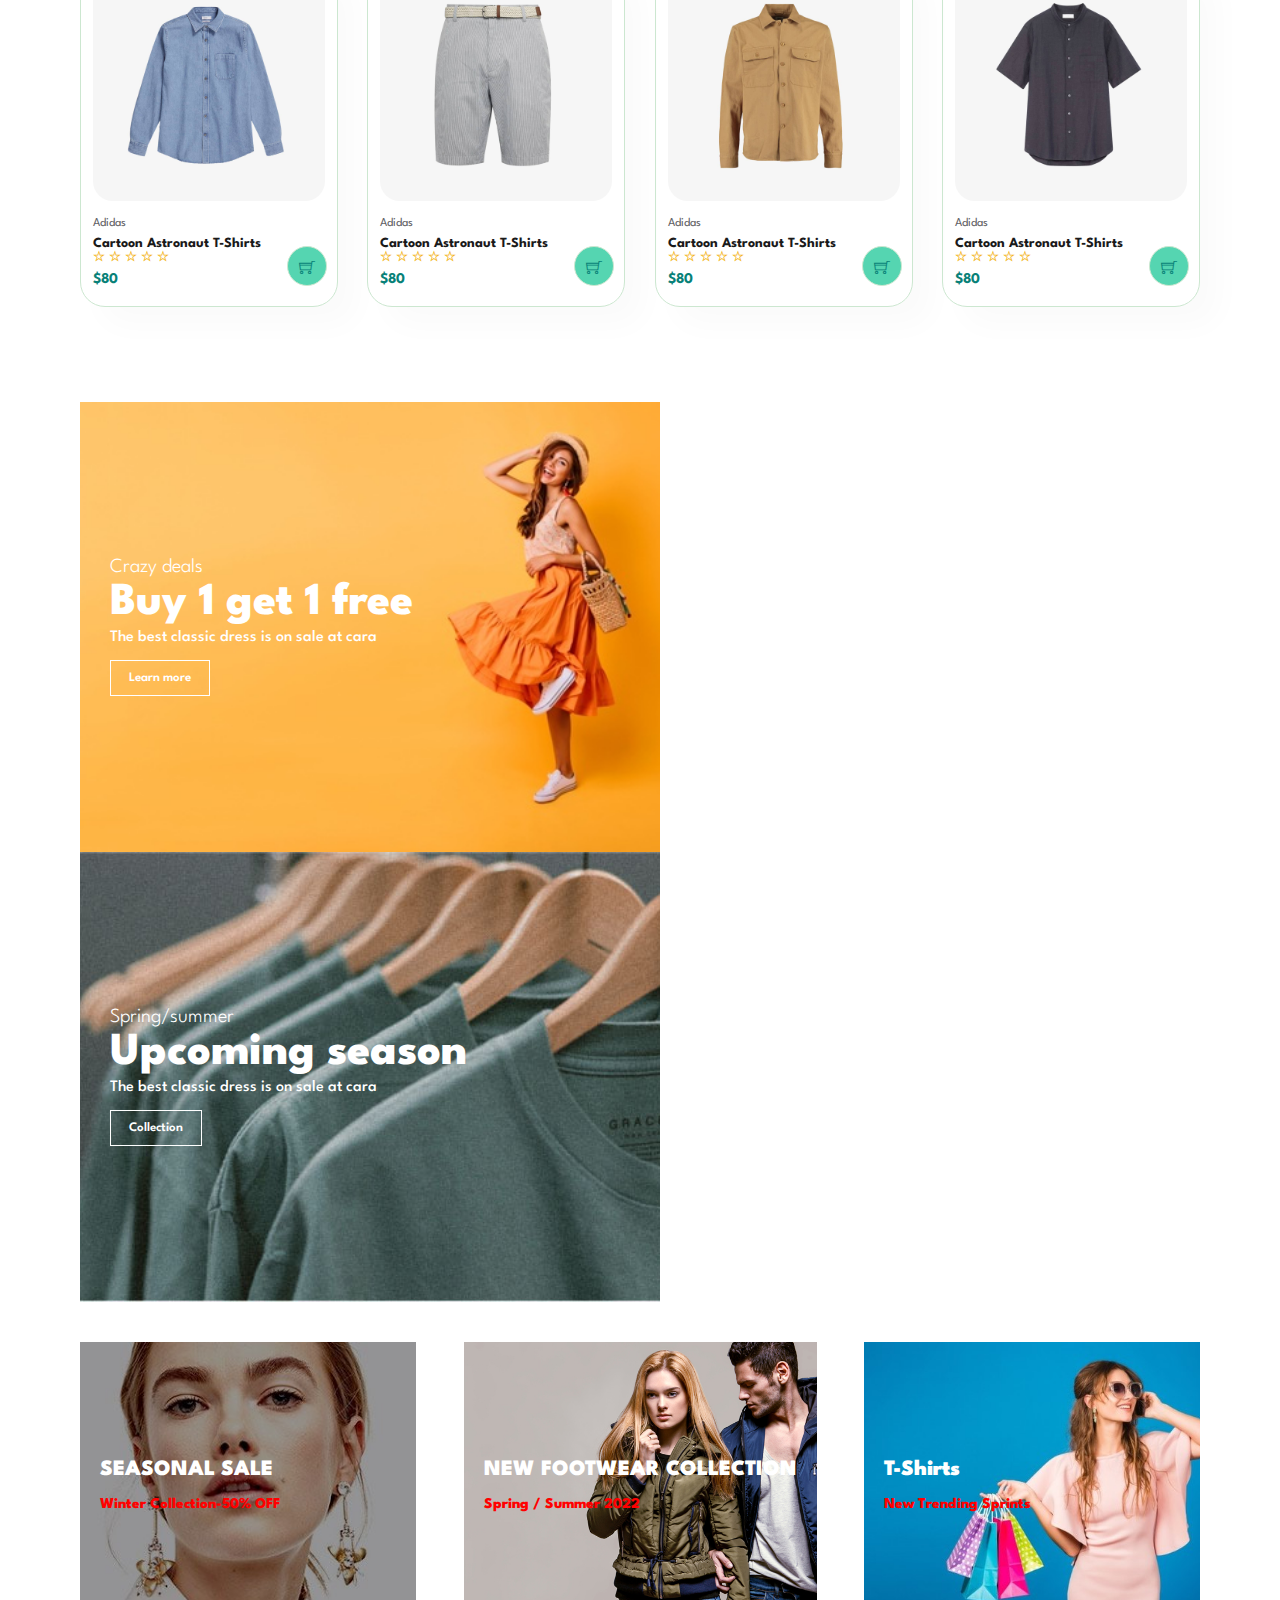
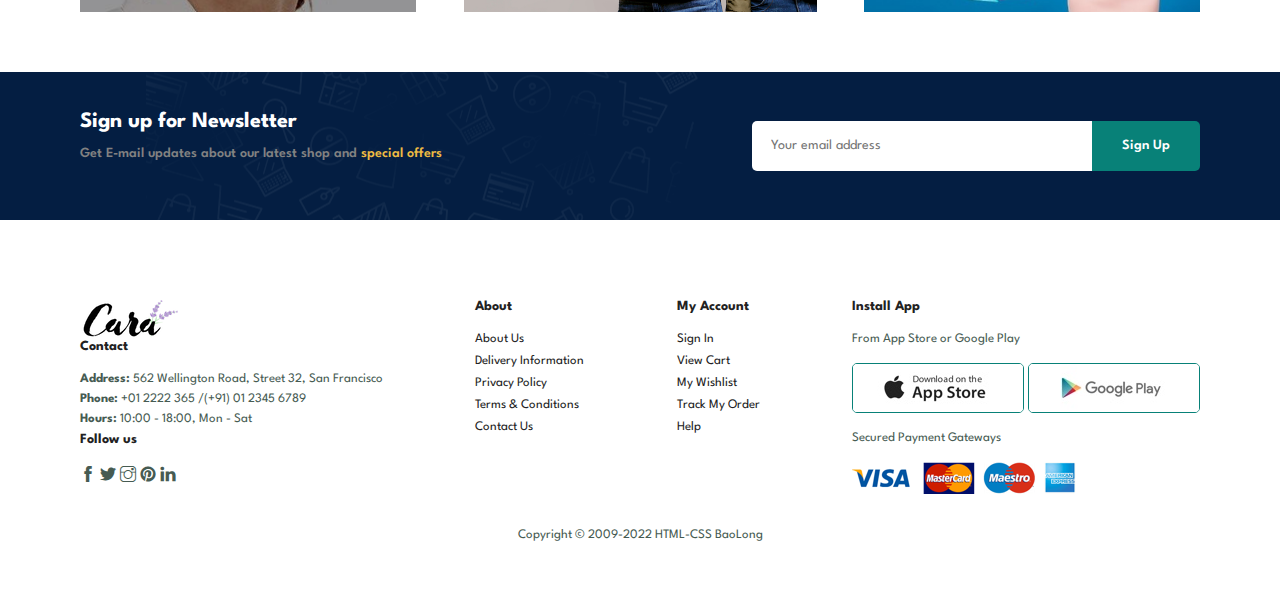
==== commit 3d50e89d: "update lastest" ====
--- a/index.html
+++ b/index.html
@@ -1,434 +1,433 @@
 <!DOCTYPE html>
 <html lang="en">
-<!-- Phần đầu -->
 
 <head>
-    <meta charset="UTF-8">
-    <meta http-equiv="X-UA-Compatible" content="IE=edge">
-    <meta name="viewport" content="width=device-width, initial-scale=1">
-    <title>Ecommerce</title>
-    <!-- CSS only -->
-    <link rel="stylesheet" href="fonts/themify-icons/themify-icons.css">
-    <link rel="stylesheet" href="style.css">
+	<meta charset="UTF-8">
+	<meta http-equiv="X-UA-Compatible" content="IE=edge">
+	<meta name="viewport" content="width=device-width, initial-scale=1">
+	<title>E-Commerce</title>
+	<link rel="icon" href="https://static.canva.com/static/images/favicon-1.ico" type="image/x-icon" />
+	<!-- CSS only -->
+	<link rel="stylesheet" href="fonts/themify-icons/themify-icons.css">
+	<link rel="stylesheet" href="style.css">
+	<link rel="stylesheet" href="responsive.css">
 </head>
 
-<!-- Phần thân -->
+<body>
+	<section id="header">
+		<a href="#"><img src="img/logo.png" class="logo" alt=""></a>
+		<div>
+			<ul id="navbar">
+				<li><a class="active" href="index.html">Home</a></li>
+				<li><a href="shop.html">Shop</a></li>
+				<li><a href="blog.html">Blog</a></li>
+				<li><a href="about.html">About</a></li>
+				<li><a href="contact.html">Contact</a></li>
+				<li id="lg-bag"><a href="cart.html"><i class="ti-bag"></i></a></li>
+				<a class="none" href="#" id="close"><i class="ti-close"></i></a>
+			</ul>
+		</div>
+		<div id="mobile">
+			<a class="none" href="cart.html"><i class="ti-bag"></i></a>
+			<i id="bar" class="ti-menu-alt"></i>
+		</div>
+	</section>
+	<section id="hero">
+		<h4>Trade-in-offer</h4>
+		<h2>Super value deads</h2>
+		<h1>On all products</h1>
+		<p>Save more with coupons & up to 70% off!</p>
+		<button>Shop Now</button>
+	</section>
+	<section id="feature" class="section-p1">
+		<div class="fe-box">
+			<img src="/img/features/f1.png" alt="">
+			<h6>Free Shipping</h6>
+		</div>
+		<div class="fe-box">
+			<img src="/img/features/f2.png" alt="">
+			<h6>Online Order</h6>
+		</div>
+		<div class="fe-box">
+			<img src="/img/features/f3.png" alt="">
+			<h6>Save Money</h6>
+		</div>
+		<div class="fe-box">
+			<img src="/img/features/f4.png" alt="">
+			<h6>Promotions</h6>
+		</div>
+		<div class="fe-box">
+			<img src="/img/features/f5.png" alt="">
+			<h6>Happy Sell</h6>
+		</div>
+		<div class="fe-box">
+			<img src="/img/features/f6.png" alt="">
+			<h6>F24/7 Support</h6>
+		</div>
+	</section>
+	<section id="product1" class="section-p1">
+		<h2>Featured Products</h2>
+		<p>Summer Collection New Modern Design</p>
+		<div class="pro-container">
+			<div class="pro">
+				<img src="/img/products/n1.jpg" alt="">
+				<div class="des">
+					<span>Adidas</span>
+					<h5>Cartoon Astronaut T-Shirts</h5>
+					<div class="star">
+						<i class="ti-star"></i>
+						<i class="ti-star"></i>
+						<i class="ti-star"></i>
+						<i class="ti-star"></i>
+						<i class="ti-star"></i>
+					</div>
+					<h4>$80</h4>
+				</div>
+				<a class="none" href="#"><i class="ti-shopping-cart cart"></i></a>
+			</div>
+			<div class="pro">
+				<img src="/img/products/f2.jpg" alt="">
+				<div class="des">
+					<span>Adidas</span>
+					<h5>Cartoon Astronaut T-Shirts</h5>
+					<div class="star">
+						<i class="ti-star"></i>
+						<i class="ti-star"></i>
+						<i class="ti-star"></i>
+						<i class="ti-star"></i>
+						<i class="ti-star"></i>
+					</div>
+					<h4>$80</h4>
+				</div>
+				<a class="none" href="#"><i class="ti-shopping-cart cart"></i></a>
+			</div>
+			<div class="pro">
+				<img src="/img/products/f3.jpg" alt="">
+				<div class="des">
+					<span>Adidas</span>
+					<h5>Cartoon Astronaut T-Shirts</h5>
+					<div class="star">
+						<i class="ti-star"></i>
+						<i class="ti-star"></i>
+						<i class="ti-star"></i>
+						<i class="ti-star"></i>
+						<i class="ti-star"></i>
+					</div>
+					<h4>$80</h4>
+				</div>
+				<a class="none" href="#"><i class="ti-shopping-cart cart"></i></a>
+			</div>
+			<div class="pro">
+				<img src="/img/products/f4.jpg" alt="">
+				<div class="des">
+					<span>Adidas</span>
+					<h5>Cartoon Astronaut T-Shirts</h5>
+					<div class="star">
+						<i class="ti-star"></i>
+						<i class="ti-star"></i>
+						<i class="ti-star"></i>
+						<i class="ti-star"></i>
+						<i class="ti-star"></i>
+					</div>
+					<h4>$80</h4>
+				</div>
+				<a class="none" href="#"><i class="ti-shopping-cart cart"></i></a>
+			</div>
+			<div class="pro">
+				<img src="/img/products/f5.jpg" alt="">
+				<div class="des">
+					<span>Adidas</span>
+					<h5>Cartoon Astronaut T-Shirts</h5>
+					<div class="star">
+						<i class="ti-star"></i>
+						<i class="ti-star"></i>
+						<i class="ti-star"></i>
+						<i class="ti-star"></i>
+						<i class="ti-star"></i>
+					</div>
+					<h4>$80</h4>
+				</div>
+				<a class="none" href="#"><i class="ti-shopping-cart cart"></i></a>
+			</div>
+			<div class="pro">
+				<img src="/img/products/f6.jpg" alt="">
+				<div class="des">
+					<span>Adidas</span>
+					<h5>Cartoon Astronaut T-Shirts</h5>
+					<div class="star">
+						<i class="ti-star"></i>
+						<i class="ti-star"></i>
+						<i class="ti-star"></i>
+						<i class="ti-star"></i>
+						<i class="ti-star"></i>
+					</div>
+					<h4>$80</h4>
+				</div>
+				<a class="none" href="#"><i class="ti-shopping-cart cart"></i></a>
+			</div>
+			<div class="pro">
+				<img src="/img/products/f7.jpg" alt="">
+				<div class="des">
+					<span>Adidas</span>
+					<h5>Cartoon Astronaut T-Shirts</h5>
+					<div class="star">
+						<i class="ti-star"></i>
+						<i class="ti-star"></i>
+						<i class="ti-star"></i>
+						<i class="ti-star"></i>
+						<i class="ti-star"></i>
+					</div>
+					<h4>$80</h4>
+				</div>
+				<a class="none" href="#"><i class="ti-shopping-cart cart"></i></a>
+			</div>
+			<div class="pro">
+				<img src="/img/products/f8.jpg" alt="">
+				<div class="des">
+					<span>Adidas</span>
+					<h5>Cartoon Astronaut T-Shirts</h5>
+					<div class="star">
+						<i class="ti-star"></i>
+						<i class="ti-star"></i>
+						<i class="ti-star"></i>
+						<i class="ti-star"></i>
+						<i class="ti-star"></i>
+					</div>
+					<h4>$80</h4>
+				</div>
+				<a class="none" href="#"><i class="ti-shopping-cart cart"></i></a>
+			</div>
+		</div>
+	</section>
+	<section id="banner" class="section-m1">
+		<h4>Repair Service</h4>
+		<h2>Up to <span>70% Off</span> - All T-Shirts & Accessories</h2>
+		<button class="normal">Explore More</button>
+	</section>
+	<section id="product1" class="section-p1">
+		<h2>New Arrivals</h2>
+		<p>Summer Collection New Modern Design</p>
+		<div class="pro-container">
+			<div class="pro">
+				<img src="/img/products/n1.jpg" alt="">
+				<div class="des">
+					<span>Adidas</span>
+					<h5>Cartoon Astronaut T-Shirts</h5>
+					<div class="star">
+						<i class="ti-star"></i>
+						<i class="ti-star"></i>
+						<i class="ti-star"></i>
+						<i class="ti-star"></i>
+						<i class="ti-star"></i>
+					</div>
+					<h4>$80</h4>
+				</div>
+				<a class="none" href="#"><i class="ti-shopping-cart cart"></i></a>
+			</div>
+			<div class="pro">
+				<img src="/img/products/n2.jpg" alt="">
+				<div class="des">
+					<span>Adidas</span>
+					<h5>Cartoon Astronaut T-Shirts</h5>
+					<div class="star">
+						<i class="ti-star"></i>
+						<i class="ti-star"></i>
+						<i class="ti-star"></i>
+						<i class="ti-star"></i>
+						<i class="ti-star"></i>
+					</div>
+					<h4>$80</h4>
+				</div>
+				<a class="none" href="#"><i class="ti-shopping-cart cart"></i></a>
+			</div>
+			<div class="pro">
+				<img src="/img/products/n3.jpg" alt="">
+				<div class="des">
+					<span>Adidas</span>
+					<h5>Cartoon Astronaut T-Shirts</h5>
+					<div class="star">
+						<i class="ti-star"></i>
+						<i class="ti-star"></i>
+						<i class="ti-star"></i>
+						<i class="ti-star"></i>
+						<i class="ti-star"></i>
+					</div>
+					<h4>$80</h4>
+				</div>
+				<a class="none" href="#"><i class="ti-shopping-cart cart"></i></a>
+			</div>
+			<div class="pro">
+				<img src="/img/products/n4.jpg" alt="">
+				<div class="des">
+					<span>Adidas</span>
+					<h5>Cartoon Astronaut T-Shirts</h5>
+					<div class="star">
+						<i class="ti-star"></i>
+						<i class="ti-star"></i>
+						<i class="ti-star"></i>
+						<i class="ti-star"></i>
+						<i class="ti-star"></i>
+					</div>
+					<h4>$80</h4>
+				</div>
+				<a class="none" href="#"><i class="ti-shopping-cart cart"></i></a>
+			</div>
+			<div class="pro">
+				<img src="/img/products/n5.jpg" alt="">
+				<div class="des">
+					<span>Adidas</span>
+					<h5>Cartoon Astronaut T-Shirts</h5>
+					<div class="star">
+						<i class="ti-star"></i>
+						<i class="ti-star"></i>
+						<i class="ti-star"></i>
+						<i class="ti-star"></i>
+						<i class="ti-star"></i>
+					</div>
+					<h4>$80</h4>
+				</div>
+				<a class="none" href="#"><i class="ti-shopping-cart cart"></i></a>
+			</div>
+			<div class="pro">
+				<img src="/img/products/n6.jpg" alt="">
+				<div class="des">
+					<span>Adidas</span>
+					<h5>Cartoon Astronaut T-Shirts</h5>
+					<div class="star">
+						<i class="ti-star"></i>
+						<i class="ti-star"></i>
+						<i class="ti-star"></i>
+						<i class="ti-star"></i>
+						<i class="ti-star"></i>
+					</div>
+					<h4>$80</h4>
+				</div>
+				<a class="none" href="#"><i class="ti-shopping-cart cart"></i></a>
+			</div>
+			<div class="pro">
+				<img src="/img/products/n7.jpg" alt="">
+				<div class="des">
+					<span>Adidas</span>
+					<h5>Cartoon Astronaut T-Shirts</h5>
+					<div class="star">
+						<i class="ti-star"></i>
+						<i class="ti-star"></i>
+						<i class="ti-star"></i>
+						<i class="ti-star"></i>
+						<i class="ti-star"></i>
+					</div>
+					<h4>$80</h4>
+				</div>
+				<a class="none" href="#"><i class="ti-shopping-cart cart"></i></a>
+			</div>
+			<div class="pro">
+				<img src="/img/products/n8.jpg" alt="">
+				<div class="des">
+					<span>Adidas</span>
+					<h5>Cartoon Astronaut T-Shirts</h5>
+					<div class="star">
+						<i class="ti-star"></i>
+						<i class="ti-star"></i>
+						<i class="ti-star"></i>
+						<i class="ti-star"></i>
+						<i class="ti-star"></i>
+					</div>
+					<h4>$80</h4>
+				</div>
+				<a class="none" href="#"><i class="ti-shopping-cart cart"></i></a>
+			</div>
+		</div>
+	</section>
+	<section id="sm-banner" class="section-p1">
+		<div class="banner-box">
+			<h4>Crazy deals</h4>
+			<h2>Buy 1 get 1 free</h2>
+			<span>The best classic dress is on sale at cara</span>
+			<button class="white">Learn more</button>
+		</div>
+		<div class="banner-box banner-box2">
+			<h4>Spring/summer</h4>
+			<h2>Upcoming season</h2>
+			<span>The best classic dress is on sale at cara</span>
+			<button class="white">Collection</button>
+		</div>
+	</section>
+	<section id="banner3">
+		<div class="banner-box">
+			<h2>SEASONAL SALE</h2>
+			<h3>Winter Collection-50% OFF</h3>
+		</div>
+		<div class="banner-box banner-box2">
+			<h2>NEW FOOTWEAR COLLECTION</h2>
+			<h3>Spring / Summer 2022</h3>
+		</div>
+		<div class="banner-box banner-box3">
+			<h2>T-Shirts</h2>
+			<h3>New Trending Sprints</h3>
+		</div>
+	</section>
+	<section id="newsletter" class="section-p1 section-m1">
+		<div class="newtexts">
+			<h4>Sign up for Newsletter</h4>
+			<p>Get E-mail updates about our latest shop and <span>special offers</span> </p>
+		</div>
+		<div class="form">
+			<input type="text" placeholder="Your email address">
+			<button class="normal">Sign Up</button>
+		</div>
+	</section>
+	<footer class="section-p1">
+		<div class="col">
+			<img class="logo" src="/img/logo.png" alt="">
+			<h4>Contact</h4>
+			<p><strong>Address: </strong> 562 Wellington Road, Street 32, San Francisco</ p>
+			<p><strong>Phone:</strong> +01 2222 365 /(+91) 01 2345 6789</p>
+			<p><strong>Hours:</strong> 10:00 - 18:00, Mon - Sat</p>
+			<div class="follow">
+				<h4>Follow us</h4>
+				<div class="icon">
+					<i class="ti-facebook"></i>
+					<i class="ti-twitter-alt"></i>
+					<i class="ti-instagram"></i>
+					<i class="ti-pinterest-alt"></i>
+					<i class="ti-linkedin"></i>
+				</div>
+			</div>
+		</div>
+		<div class="col">
+			<h4>About</h4>
+			<a href="#">About Us</a>
+			<a href="#">Delivery Information</a>
+			<a href="#">Privacy Policy</a>
+			<a href="#">Terms & Conditions</a>
+			<a href="#">Contact Us</a>
+		</div>
+		<div class="col">
+			<h4>My Account</h4>
+			<a href="#">Sign In</a>
+			<a href="#">View Cart</a>
+			<a href="#">My Wishlist</a>
+			<a href="#">Track My Order</a>
+			<a href="#">Help</a>
+		</div>
+		<div class="col install">
+			<h4>Install App</h4>
+			<p>From App Store or Google Play</p>
+			<div class="row">
+				<img src="/img/pay/app.jpg" alt="">
+				<img src="/img/pay/play.jpg" alt="">
+			</div>
+			<p>Secured Payment Gateways</p>
+			<img src="/img/pay/pay.png" alt="">
+		</div>
+		<div class="copyright">
+			<p>Copyright © 2009-2022 HTML-CSS BaoLong</p>
+		</div>
 
-<body>
-    <section id="header">
-        <a href="#"><img src="img/logo.png" class="logo" alt=""></a>
-        <div>
-            <ul id="navbar">
-                <li><a class="active" href="index.html">Home</a></li>
-                <li><a href="shop.html">Shop</a></li>
-                <li><a href="blog.html">Blog</a></li>
-                <li><a href="about.html">About</a></li>
-                <li><a href="contact.html">Contact</a></li>
-                <li id="lg-bag"><a href="cart.html"><i class="ti-bag"></i></a></li>
-                <a class = "none" href="#" id="close"><i class="ti-close"></i></a>
-            </ul>
-        </div>
-        <div id="mobile">
-            <a class = "none" href="cart.html"><i class="ti-bag"></i></a>
-            <i id="bar" class="ti-menu-alt"></i>
-        </div>
-    </section>
-    <section id="hero">
-        <h4>Trade-in-offer</h4>
-        <h2>Super value deads</h2>
-        <h1>On all products</h1>
-        <p>Save more with coupons & up to 70% off!</p>
-        <button>Shop Now</button>
-    </section>
-    <section id="feature" class="section-p1">
-        <div class="fe-box">
-            <img src="/img/features/f1.png" alt="">
-            <h6>Free Shipping</h6>
-        </div>
-        <div class="fe-box">
-            <img src="/img/features/f2.png" alt="">
-            <h6>Online Order</h6>
-        </div>
-        <div class="fe-box">
-            <img src="/img/features/f3.png" alt="">
-            <h6>Save Money</h6>
-        </div>
-        <div class="fe-box">
-            <img src="/img/features/f4.png" alt="">
-            <h6>Promotions</h6>
-        </div>
-        <div class="fe-box">
-            <img src="/img/features/f5.png" alt="">
-            <h6>Happy Sell</h6>
-        </div>
-        <div class="fe-box">
-            <img src="/img/features/f6.png" alt="">
-            <h6>F24/7 Support</h6>
-        </div>
-    </section>
-    <section id="product1" class="section-p1">
-        <h2>Featured Products</h2>
-        <p>Summer Collection New Morden Design</p>
-        <div class="pro-container">
-            <div class="pro">
-                <img src="/img/products/n1.jpg" alt="">
-                <div class="des">
-                    <span>Adidas</span>
-                    <h5>Cartoon Astronaut T-Shirts</h5>
-                    <div class="star">
-                        <i class="ti-star"></i>
-                        <i class="ti-star"></i>
-                        <i class="ti-star"></i>
-                        <i class="ti-star"></i>
-                        <i class="ti-star"></i>
-                    </div>
-                    <h4>$80</h4>
-                </div>
-                <a class = "none" href="#"><i class="ti-shopping-cart cart"></i></a>
-            </div>
-            <div class="pro">
-                <img src="/img/products/f2.jpg" alt="">
-                <div class="des">
-                    <span>Adidas</span>
-                    <h5>Cartoon Astronaut T-Shirts</h5>
-                    <div class="star">
-                        <i class="ti-star"></i>
-                        <i class="ti-star"></i>
-                        <i class="ti-star"></i>
-                        <i class="ti-star"></i>
-                        <i class="ti-star"></i>
-                    </div>
-                    <h4>$80</h4>
-                </div>
-                <a class = "none" href="#"><i class="ti-shopping-cart cart"></i></a>
-            </div>
-            <div class="pro">
-                <img src="/img/products/f3.jpg" alt="">
-                <div class="des">
-                    <span>Adidas</span>
-                    <h5>Cartoon Astronaut T-Shirts</h5>
-                    <div class="star">
-                        <i class="ti-star"></i>
-                        <i class="ti-star"></i>
-                        <i class="ti-star"></i>
-                        <i class="ti-star"></i>
-                        <i class="ti-star"></i>
-                    </div>
-                    <h4>$80</h4>
-                </div>
-                <a class = "none" href="#"><i class="ti-shopping-cart cart"></i></a>
-            </div>
-            <div class="pro">
-                <img src="/img/products/f4.jpg" alt="">
-                <div class="des">
-                    <span>Adidas</span>
-                    <h5>Cartoon Astronaut T-Shirts</h5>
-                    <div class="star">
-                        <i class="ti-star"></i>
-                        <i class="ti-star"></i>
-                        <i class="ti-star"></i>
-                        <i class="ti-star"></i>
-                        <i class="ti-star"></i>
-                    </div>
-                    <h4>$80</h4>
-                </div>
-                <a class = "none" href="#"><i class="ti-shopping-cart cart"></i></a>
-            </div>
-            <div class="pro">
-                <img src="/img/products/f5.jpg" alt="">
-                <div class="des">
-                    <span>Adidas</span>
-                    <h5>Cartoon Astronaut T-Shirts</h5>
-                    <div class="star">
-                        <i class="ti-star"></i>
-                        <i class="ti-star"></i>
-                        <i class="ti-star"></i>
-                        <i class="ti-star"></i>
-                        <i class="ti-star"></i>
-                    </div>
-                    <h4>$80</h4>
-                </div>
-                <a class = "none" href="#"><i class="ti-shopping-cart cart"></i></a>
-            </div>
-            <div class="pro">
-                <img src="/img/products/f6.jpg" alt="">
-                <div class="des">
-                    <span>Adidas</span>
-                    <h5>Cartoon Astronaut T-Shirts</h5>
-                    <div class="star">
-                        <i class="ti-star"></i>
-                        <i class="ti-star"></i>
-                        <i class="ti-star"></i>
-                        <i class="ti-star"></i>
-                        <i class="ti-star"></i>
-                    </div>
-                    <h4>$80</h4>
-                </div>
-                <a class = "none" href="#"><i class="ti-shopping-cart cart"></i></a>
-            </div>
-            <div class="pro">
-                <img src="/img/products/f7.jpg" alt="">
-                <div class="des">
-                    <span>Adidas</span>
-                    <h5>Cartoon Astronaut T-Shirts</h5>
-                    <div class="star">
-                        <i class="ti-star"></i>
-                        <i class="ti-star"></i>
-                        <i class="ti-star"></i>
-                        <i class="ti-star"></i>
-                        <i class="ti-star"></i>
-                    </div>
-                    <h4>$80</h4>
-                </div>
-                <a class = "none" href="#"><i class="ti-shopping-cart cart"></i></a>
-            </div>
-            <div class="pro">
-                <img src="/img/products/f8.jpg" alt="">
-                <div class="des">
-                    <span>Adidas</span>
-                    <h5>Cartoon Astronaut T-Shirts</h5>
-                    <div class="star">
-                        <i class="ti-star"></i>
-                        <i class="ti-star"></i>
-                        <i class="ti-star"></i>
-                        <i class="ti-star"></i>
-                        <i class="ti-star"></i>
-                    </div>
-                    <h4>$80</h4>
-                </div>
-                <a class = "none" href="#"><i class="ti-shopping-cart cart"></i></a>
-            </div>
-        </div>
-    </section>
-    <section id="banner" class="section-m1">
-        <h4>Repair Service</h4>
-        <h2>Up to <span>70% Off</span> - All T-Shirts & Accessories</h2>
-        <button class="normal">Explore More</button>
-    </section>
-    <section id="product1" class="section-p1">
-        <h2>New Arrivals</h2>
-        <p>Summer Collection New Morden Design</p>
-        <div class="pro-container">
-            <div class="pro">
-                <img src="/img/products/n1.jpg" alt="">
-                <div class="des">
-                    <span>Adidas</span>
-                    <h5>Cartoon Astronaut T-Shirts</h5>
-                    <div class="star">
-                        <i class="ti-star"></i>
-                        <i class="ti-star"></i>
-                        <i class="ti-star"></i>
-                        <i class="ti-star"></i>
-                        <i class="ti-star"></i>
-                    </div>
-                    <h4>$80</h4>
-                </div>
-                <a class = "none" href="#"><i class="ti-shopping-cart cart"></i></a>
-            </div>
-            <div class="pro">
-                <img src="/img/products/n2.jpg" alt="">
-                <div class="des">
-                    <span>Adidas</span>
-                    <h5>Cartoon Astronaut T-Shirts</h5>
-                    <div class="star">
-                        <i class="ti-star"></i>
-                        <i class="ti-star"></i>
-                        <i class="ti-star"></i>
-                        <i class="ti-star"></i>
-                        <i class="ti-star"></i>
-                    </div>
-                    <h4>$80</h4>
-                </div>
-                <a class = "none" href="#"><i class="ti-shopping-cart cart"></i></a>
-            </div>
-            <div class="pro">
-                <img src="/img/products/n3.jpg" alt="">
-                <div class="des">
-                    <span>Adidas</span>
-                    <h5>Cartoon Astronaut T-Shirts</h5>
-                    <div class="star">
-                        <i class="ti-star"></i>
-                        <i class="ti-star"></i>
-                        <i class="ti-star"></i>
-                        <i class="ti-star"></i>
-                        <i class="ti-star"></i>
-                    </div>
-                    <h4>$80</h4>
-                </div>
-                <a class = "none" href="#"><i class="ti-shopping-cart cart"></i></a>
-            </div>
-            <div class="pro">
-                <img src="/img/products/n4.jpg" alt="">
-                <div class="des">
-                    <span>Adidas</span>
-                    <h5>Cartoon Astronaut T-Shirts</h5>
-                    <div class="star">
-                        <i class="ti-star"></i>
-                        <i class="ti-star"></i>
-                        <i class="ti-star"></i>
-                        <i class="ti-star"></i>
-                        <i class="ti-star"></i>
-                    </div>
-                    <h4>$80</h4>
-                </div>
-                <a class = "none" href="#"><i class="ti-shopping-cart cart"></i></a>
-            </div>
-            <div class="pro">
-                <img src="/img/products/n5.jpg" alt="">
-                <div class="des">
-                    <span>Adidas</span>
-                    <h5>Cartoon Astronaut T-Shirts</h5>
-                    <div class="star">
-                        <i class="ti-star"></i>
-                        <i class="ti-star"></i>
-                        <i class="ti-star"></i>
-                        <i class="ti-star"></i>
-                        <i class="ti-star"></i>
-                    </div>
-                    <h4>$80</h4>
-                </div>
-                <a class = "none" href="#"><i class="ti-shopping-cart cart"></i></a>
-            </div>
-            <div class="pro">
-                <img src="/img/products/n6.jpg" alt="">
-                <div class="des">
-                    <span>Adidas</span>
-                    <h5>Cartoon Astronaut T-Shirts</h5>
-                    <div class="star">
-                        <i class="ti-star"></i>
-                        <i class="ti-star"></i>
-                        <i class="ti-star"></i>
-                        <i class="ti-star"></i>
-                        <i class="ti-star"></i>
-                    </div>
-                    <h4>$80</h4>
-                </div>
-                <a class = "none" href="#"><i class="ti-shopping-cart cart"></i></a>
-            </div>
-            <div class="pro">
-                <img src="/img/products/n7.jpg" alt="">
-                <div class="des">
-                    <span>Adidas</span>
-                    <h5>Cartoon Astronaut T-Shirts</h5>
-                    <div class="star">
-                        <i class="ti-star"></i>
-                        <i class="ti-star"></i>
-                        <i class="ti-star"></i>
-                        <i class="ti-star"></i>
-                        <i class="ti-star"></i>
-                    </div>
-                    <h4>$80</h4>
-                </div>
-                <a class = "none" href="#"><i class="ti-shopping-cart cart"></i></a>
-            </div>
-            <div class="pro">
-                <img src="/img/products/n8.jpg" alt="">
-                <div class="des">
-                    <span>Adidas</span>
-                    <h5>Cartoon Astronaut T-Shirts</h5>
-                    <div class="star">
-                        <i class="ti-star"></i>
-                        <i class="ti-star"></i>
-                        <i class="ti-star"></i>
-                        <i class="ti-star"></i>
-                        <i class="ti-star"></i>
-                    </div>
-                    <h4>$80</h4>
-                </div>
-                <a class = "none" href="#"><i class="ti-shopping-cart cart"></i></a>
-            </div>
-        </div>
-    </section>
-    <section id="sm-banner" class="section-p1">
-        <div class="banner-box">
-            <h4>Crazy deals</h4>
-            <h2>Buy 1 get 1 free</h2>
-            <span>The best classic dress is on sale at cara</span>
-            <button class="white">Learn more</button>
-        </div>
-        <div class="banner-box banner-box2">
-            <h4>Spring/summer</h4>
-            <h2>Umcomming season</h2>
-            <span>The best classic dress is on sale at cara</span>
-            <button class="white">Collection</button>
-        </div>
-    </section>
-    <section id="banner3">
-        <div class="banner-box">
-            <h2>SEASONAL SALE</h2>
-            <h3>Winter Collection-50% OFF</h3>
-        </div>
-        <div class="banner-box banner-box2">
-            <h2>NEW FOOTWEA COLLECTION</h2>
-            <h3>Spring / Summer 2022</h3>
-        </div>
-        <div class="banner-box banner-box3">
-            <h2>T-Shirts</h2>
-            <h3>New Trending Sprints</h3>
-        </div>
-    </section>
-    <section id="newsletter" class="section-p1 section-m1">
-        <div class="newtexts">
-            <h4>Sign up for Newsletter</h4>
-            <p>Get E-mail updates about our latest shop and <span>special offers</span> </p>
-        </div>
-        <div class="form">
-            <input type="text" placeholder="Your email address">
-            <button class="normal">Sign Up</button>
-        </div>
-    </section>
-    <footer class="section-p1">
-        <div class="col">
-            <img class="logo" src="/img/logo.png" alt="">
-            <h4>Contact</h4>
-            <p><strong>Address: </strong> 562 Wellington Road, Street 32, San Francisco</ p>
-            <p><strong>Phone:</strong> +01 2222 365 /(+91) 01 2345 6789</p>
-            <p><strong>Hours:</strong> 10:00 - 18:00, Mon - Sat</p>
-            <div class="follow">
-                <h4>Follow us</h4>
-                <div class="icon">
-                    <i class="ti-facebook"></i>
-                    <i class="ti-twitter-alt"></i>
-                    <i class="ti-instagram"></i>
-                    <i class="ti-pinterest-alt"></i>
-                    <i class="ti-linkedin"></i>
-                </div>
-            </div>
-        </div>
-        <div class="col">
-            <h4>About</h4>
-            <a href="#">About Us</a>
-            <a href="#">Delivery Information</a>
-            <a href="#">Privacy Policy</a>
-            <a href="#">Terms & Conditions</a>
-            <a href="#">Contact Us</a>
-        </div>
-        <div class="col">
-            <h4>My Account</h4>
-            <a href="#">Sign In</a>
-            <a href="#">View Cart</a>
-            <a href="#">My Wishlist</a>
-            <a href="#">Track My Order</a>
-            <a href="#">Help</a>
-        </div>
-        <div class="col install">
-            <h4>Install App</h4>
-            <p>From App Stpre or Google Play</p>
-            <div class="row">
-                <img src="/img/pay/app.jpg" alt="">
-                <img src="/img/pay/play.jpg" alt="">
-            </div>
-            <p>Secured Payment Gateways</p>
-            <img src="/img/pay/pay.png" alt="">
-        </div>
-        <div class="copyright">
-            <p>Copyright © 2009-2022 HTML-CSS BaoLong</p>
-        </div>
+	</footer>
+	<script src="script.js">
 
-    </footer>
-    <script src="script.js">
-
-    </script>
+	</script>
 </body>
 
 </html>--- a/style.css
+++ b/style.css
@@ -1,994 +1,1002 @@
 @import url('https://fonts.googleapis.com/css?family=Spartan:wght@100;200;%20300:400;500;600;%20700;%20800;%20900&display=swap');
 
 * {
-    margin: 0;
-    padding: 0;
-    box-sizing: border-box;
-    font-family: 'Spartan', sans-serif;
+	margin: 0;
+	padding: 0;
+	box-sizing: border-box;
+	font-family: 'Spartan', sans-serif;
 }
 
 .none {
-    text-decoration: none;
-    color: #088178;
+	text-decoration: none;
+	color: #088178;
 }
 
 h1 {
-    font-size: 50px;
-    line-height: 64px;
-    color: #222;
+	font-size: 50px;
+	line-height: 64px;
+	color: #222;
 }
 
 h2 {
-    font-size: 46px;
-    line-height: 54px;
-    color: #222;
+	font-size: 46px;
+	line-height: 54px;
+	color: #222;
 }
 
 h4 {
-    font-size: 20px;
-    color: #222;
+	font-size: 20px;
+	color: #222;
 }
 
 h6 {
-    font-weight: 700;
-    font-size: 12px;
+	font-weight: 700;
+	font-size: 12px;
 }
 
 p {
-    font-size: 16px;
-    color: #465b52;
-    margin: 15px 0 20px 0;
+	font-size: 16px;
+	color: #465b52;
+	margin: 15px 0 20px 0;
 }
 
 .section-p1 {
-    padding: 40px 80px;
+	padding: 40px 80px;
 }
 
 .section-m1 {
-    margin: 40px 0;
+	margin: 40px 0;
 }
 
 button.normal {
-    font-size: 14px;
-    font-weight: 600;
-    padding: 15px 30px;
-    color: #000;
-    background-color: #fff;
-    border-radius: 5px;
-    cursor: pointer;
-    border: none;
-    outline: none;
-    transition: 0.2s;
+	font-size: 14px;
+	font-weight: 600;
+	padding: 15px 30px;
+	color: #000;
+	background-color: #fff;
+	border-radius: 5px;
+	cursor: pointer;
+	border: none;
+	outline: none;
+	transition: 0.2s;
 }
 
 button.white {
-    font-size: 13px;
-    font-weight: 600;
-    padding: 11px 18px;
-    color: #fff;
-    background-color: transparent;
-    cursor: pointer;
-    border: 1px solid #fff;
-    outline: none;
-    transition: 0.2s;
+	font-size: 13px;
+	font-weight: 600;
+	padding: 11px 18px;
+	color: #fff;
+	background-color: transparent;
+	cursor: pointer;
+	border: 1px solid #fff;
+	outline: none;
+	transition: 0.2s;
 }
 
 body {
-    width: 100%;
+	width: 100%;
 }
 
 /* Begin Header */
 #header {
-    display: flex;
-    align-items: center;
-    justify-content: space-between;
-    padding: 20px 80px;
-    background: #E3E6F3;
-    box-shadow: 0 5px 15px rgba(0, 0, 0, 0.06);
-    z-index: 999;
-    position: sticky;
-    top: 0;
-    left: 0;
+	display: flex;
+	align-items: center;
+	justify-content: space-between;
+	padding: 20px 80px;
+	background: #E3E6F3;
+	box-shadow: 0 5px 15px rgba(0, 0, 0, 0.06);
+	z-index: 999;
+	position: sticky;
+	top: 0;
+	left: 0;
 }
 
 #navbar {
-    display: flex;
-    align-items: center;
-    justify-content: center;
+	display: flex;
+	align-items: center;
+	justify-content: center;
 }
 
 #navbar.active {
-    right: 0px;
+	right: 0px;
 }
 
 #navbar li {
-    list-style: none;
-    padding: 0 20px;
-    position: relative;
+	list-style: none;
+	padding: 0 20px;
+	position: relative;
 }
 
 #navbar li a {
-    text-decoration: none;
-    font-size: 16px;
-    font-weight: 600;
-    color: #1a1a1a;
-    transition: 0.3s ease;
+	text-decoration: none;
+	font-size: 16px;
+	font-weight: 600;
+	color: #1a1a1a;
+	transition: 0.3s ease;
 }
 
 #navbar li a:hover,
 #navbar li a.active {
-    color: #60c297;
+	color: #60c297;
 }
 
 #navbar li a.active::after,
 #navbar li a:hover::after {
-    content: "";
-    width: 30%;
-    height: 2px;
-    background: #60c297;
-    position: absolute;
-    bottom: -4px;
-    left: 20px;
+	content: "";
+	width: 30%;
+	height: 2px;
+	background: #60c297;
+	position: absolute;
+	bottom: -4px;
+	left: 20px;
 }
 
 #mobile {
-    display: none;
-    align-items: center;
+	display: none;
+	align-items: center;
 }
 
 #close {
-    display: none;
+	display: none;
 }
 
 /* Begin Home Page */
 #hero {
-    background-image: url(/img/hero4.png);
-    height: 90vh;
-    width: 100%;
-    background-size: cover;
-    background-position: top 25% right 0;
-    padding: 0 80px;
-    display: flex;
-    flex-direction: column;
-    align-items: flex-start;
-    justify-content: center;
+	background-image: url(/img/hero4.png);
+	height: 90vh;
+	width: 100%;
+	background-size: cover;
+	background-position: top 25% right 0;
+	padding: 0 80px;
+	display: flex;
+	flex-direction: column;
+	align-items: flex-start;
+	justify-content: center;
 }
 
 #hero h4 {
-    padding-bottom: 15px;
+	padding-bottom: 15px;
 }
 
 #hero h1 {
-    color: #60c297;
+	color: #60c297;
 }
 
 #hero button {
-    background-color: transparent;
-    background-image: url(/img/button.png);
-    color: #60c297;
-    border: 0;
-    padding: 14px 80px 14px 65px;
-    background-repeat: no-repeat;
-    cursor: pointer;
-    font-weight: 700;
-    font-size: 15px;
+	background-color: transparent;
+	background-image: url(/img/button.png);
+	color: #60c297;
+	border: 0;
+	padding: 14px 80px 14px 65px;
+	background-repeat: no-repeat;
+	cursor: pointer;
+	font-weight: 700;
+	font-size: 15px;
 }
 
 #feature {
-    display: flex;
-    align-items: center;
-    justify-content: space-between;
-    flex-wrap: wrap;
+	display: flex;
+	align-items: center;
+	justify-content: space-between;
+	flex-wrap: wrap;
 }
 
 #feature .fe-box {
-    width: 180px;
-    text-align: center;
-    padding: 25px 15px;
-    box-shadow: 20px 20px 34px rgba(0, 0, 0, 0.03);
-    border: 1px solid #cce7d0;
-    border-radius: 8px;
-    margin: 15px 0;
+	width: 180px;
+	text-align: center;
+	padding: 25px 15px;
+	box-shadow: 20px 20px 34px rgba(0, 0, 0, 0.03);
+	border: 1px solid #cce7d0;
+	border-radius: 8px;
+	margin: 15px 0;
 
 }
 
 #feature .fe-box:hover {
-    box-shadow: 10px 10px 54px rgba(212, 193, 193, 0.06);
+	box-shadow: 10px 10px 54px rgba(212, 193, 193, 0.06);
 
 }
 
 #feature .fe-box img {
-    width: 100%;
-    margin-bottom: 10px;
+	width: 100%;
+	margin-bottom: 10px;
 }
 
 #feature .fe-box h6 {
-    padding: 9px 8px 6px 8px;
-    line-height: 1;
-    border-radius: 5px;
-    color: #527063;
-    background-color: antiquewhite;
+	padding: 9px 8px 6px 8px;
+	line-height: 1;
+	border-radius: 5px;
+	color: #527063;
+	background-color: antiquewhite;
 }
 
 #feature .fe-box:nth-child(1) h6 {
-    background-color: #cdebbc;
+	background-color: #cdebbc;
 }
 
 #feature .fe-box:nth-child(2) h6 {
-    background-color: #b2dce4;
+	background-color: #b2dce4;
 }
 
 #feature .fe-box:nth-child(3) h6 {
-    background-color: #e8e8bd;
+	background-color: #e8e8bd;
 }
 
 #feature .fe-box:nth-child(4) h6 {
-    background-color: #eee0ed;
+	background-color: #eee0ed;
 }
 
 #feature .fe-box:nth-child(5) h6 {
-    background-color: #9ce7dd;
+	background-color: #9ce7dd;
 }
 
 #feature .fe-box:nth-child(6) h6 {
-    background-color: #c5daef;
+	background-color: #c5daef;
 }
 
 #product1 {
-    text-align: center;
+	text-align: center;
 }
 
 #product1 .pro {
-    width: 23%;
-    min-width: 250px;
-    padding: 10px 12px;
-    border: 1px solid #cce7d0;
-    border-radius: 25px;
-    cursor: pointer;
-    box-shadow: 20px 20px 30px rgba(0, 0, 0, 0.02);
-    margin: 15px 0;
-    transition: 0.2s ease;
-    position: relative;
+	width: 23%;
+	min-width: 250px;
+	padding: 10px 12px;
+	border: 1px solid #cce7d0;
+	border-radius: 25px;
+	cursor: pointer;
+	box-shadow: 20px 20px 30px rgba(0, 0, 0, 0.02);
+	margin: 15px 0;
+	transition: 0.2s ease;
+	position: relative;
 }
 
 #product1 .pro:hover {
-    box-shadow: 20px 20px 30px rgba(0, 0, 0, 0.06);
+	box-shadow: 20px 20px 30px rgba(0, 0, 0, 0.06);
 
 }
 
 #product1 .pro-container {
-    display: flex;
-    justify-content: space-between;
-    padding-top: 20px;
-    flex-wrap: wrap;
+	display: flex;
+	justify-content: space-between;
+	padding-top: 20px;
+	flex-wrap: wrap;
 }
 
 #product1 .pro img {
-    width: 100%;
-    border-radius: 20px;
+	width: 100%;
+	border-radius: 20px;
 }
 
 #product1 .pro .des {
-    text-align: start;
-    padding: 10px 0;
+	text-align: start;
+	padding: 10px 0;
 }
 
 #product1 .pro .des span {
-    color: #606063;
-    font-size: 12px;
+	color: #606063;
+	font-size: 12px;
 }
 
 #product1 .pro .des h5 {
-    padding-top: 7px;
-    color: #1a1a1a;
-    font-size: 14px;
+	padding-top: 7px;
+	color: #1a1a1a;
+	font-size: 14px;
 }
 
 #product1 .pro .des i {
-    font-size: 12px;
-    color: rgb(243, 180, 25);
+	font-size: 12px;
+	color: rgb(243, 180, 25);
 }
 
 #product1 .pro .des h4 {
-    padding-top: 7px;
-    font-size: 15px;
-    font-weight: 700;
-    color: #088178;
+	padding-top: 7px;
+	font-size: 15px;
+	font-weight: 700;
+	color: #088178;
 }
 
 #product1 .pro .cart {
-    width: 40px;
-    height: 40px;
-    line-height: 40px;
-    border-radius: 50px;
-    background-color: #55d5b1;
-    font-weight: 500;
-    color: #088178;
-    border: 1px solid #cce7d0;
-    position: absolute;
-    bottom: 20px;
-    right: 10px;
+	width: 40px;
+	height: 40px;
+	line-height: 40px;
+	border-radius: 50px;
+	background-color: #55d5b1;
+	font-weight: 500;
+	color: #088178;
+	border: 1px solid #cce7d0;
+	position: absolute;
+	bottom: 20px;
+	right: 10px;
 
 }
 
 #banner {
-    display: flex;
-    flex-direction: column;
-    justify-content: center;
-    align-items: center;
-    text-align: center;
-    background-image: url(/img/banner/b2.jpg);
-    width: 100%;
-    height: 40vh;
-    background-size: cover;
-    background-position: center;
+	display: flex;
+	flex-direction: column;
+	justify-content: center;
+	align-items: center;
+	text-align: center;
+	background-image: url(/img/banner/b2.jpg);
+	width: 100%;
+	height: 40vh;
+	background-size: cover;
+	background-position: center;
 }
 
 #banner h4 {
-    color: #fff;
-    font-size: 16px;
+	color: #fff;
+	font-size: 16px;
 }
 
 #banner h2 {
-    color: #fff;
-    font-size: 30px;
-    padding: 10px 0;
+	color: #fff;
+	font-size: 30px;
+	padding: 10px 0;
 }
 
 #banner h2 span {
-    color: rgb(255, 0, 0);
+	color: rgb(255, 0, 0);
 }
 
 #banner button:hover {
-    background: #088178;
-    color: #fff;
+	background: #088178;
+	color: #fff;
 }
 
 #sm-banner {
-    display: flex;
-    justify-content: space-between;
-    flex-wrap: wrap;
+	display: flex;
+	justify-content: space-between;
+	flex-wrap: wrap;
 }
 
 #sm-banner .banner-box {
-    display: flex;
-    flex-direction: column;
-    justify-content: center;
-    align-items: flex-start;
-    text-align: center;
-    background-image: url(/img/banner/b17.jpg);
-    min-width: 580px;
-    height: 50vh;
-    background-size: cover;
-    background-position: center;
-    padding: 30px;
+	display: flex;
+	flex-direction: column;
+	justify-content: center;
+	align-items: flex-start;
+	text-align: center;
+	background-image: url(/img/banner/b17.jpg);
+	min-width: 580px;
+	height: 50vh;
+	background-size: cover;
+	background-position: center;
+	padding: 30px;
+
 }
 
 #sm-banner .banner-box2 {
-    background-image: url(/img/banner/b10.jpg);
+	background-image: url(/img/banner/b10.jpg);
 }
 
 #sm-banner h4 {
-    color: #fff;
-    font-size: 20px;
-    font-weight: 300;
+	color: #fff;
+	font-size: 20px;
+	font-weight: 300;
 }
 
 #sm-banner h2 {
-    color: #fff;
-    font-size: 28x;
-    font-weight: 800;
+	color: #fff;
+	font-size: 28x;
+	font-weight: 800;
 }
 
 #sm-banner span {
-    color: #fff;
-    font-size: 14x;
-    font-weight: 500;
-    padding-bottom: 15px;
+	color: #fff;
+	font-size: 14x;
+	font-weight: 500;
+	padding-bottom: 15px;
 }
 
 #sm-banner .banner-box:hover button {
-    background: #20c9bd;
-    border: 1px solid #20c9bd;
+	background: #20c9bd;
+	border: 1px solid #20c9bd;
+	border-radius: 5px;
 }
 
 #banner3 {
-    display: flex;
-    justify-content: space-between;
-    flex-wrap: wrap;
-    padding: 0 80px;
+	display: flex;
+	justify-content: space-between;
+	flex-wrap: wrap;
+	padding: 0 80px;
 }
 
 #banner3 .banner-box {
-    display: flex;
-    flex-direction: column;
-    justify-content: center;
-    align-items: flex-start;
-    text-align: center;
-    background-image: url(/img/banner/b7.jpg);
-    min-width: 30%;
-    height: 30vh;
-    background-size: cover;
-    background-position: center;
-    padding: 20px;
-    margin-bottom: 20px;
+	display: flex;
+	flex-direction: column;
+	justify-content: center;
+	align-items: flex-start;
+	text-align: center;
+	background-image: url(/img/banner/b7.jpg);
+	min-width: 30%;
+	height: 30vh;
+	background-size: cover;
+	background-position: center;
+	padding: 20px;
+	margin-bottom: 20px;
 }
 
 #banner3 .banner-box2 {
-    background-image: url(/img/banner/b4.jpg);
+	background-image: url(/img/banner/b4.jpg);
 
 }
 
 #banner3 .banner-box3 {
-    background-image: url(/img/banner/b18.jpg);
+	background-image: url(/img/banner/b18.jpg);
 
 }
 
 #banner3 h2 {
-    color: #fff;
-    font-weight: 900;
-    font-size: 22px;
+	color: #fff;
+	font-weight: 900;
+	font-size: 22px;
 }
 
 #banner3 h3 {
-    color: rgb(255, 0, 0);
-    font-weight: 800;
-    font-size: 15px;
+	color: rgb(255, 0, 0);
+	font-weight: 800;
+	font-size: 15px;
 }
 
 #newsletter {
-    display: flex;
-    justify-content: space-between;
-    flex-wrap: wrap;
-    align-items: center;
-    background-image: url(/img/banner/b14.png);
-    background-repeat: no-repeat;
-    background-position: 20% 30%;
-    background-color: #041E42;
+	display: flex;
+	justify-content: space-between;
+	flex-wrap: wrap;
+	align-items: center;
+	background-image: url(/img/banner/b14.png);
+	background-repeat: no-repeat;
+	background-position: 20% 30%;
+	background-color: #041E42;
 }
 
 #newsletter h4 {
-    font-size: 22px;
-    font-weight: 700;
-    color: #fff;
+	font-size: 22px;
+	font-weight: 700;
+	color: #fff;
 }
 
 #newsletter p {
-    font-size: 14px;
-    font-weight: 600;
-    color: #818181;
+	font-size: 14px;
+	font-weight: 600;
+	color: #818181;
 }
 
 #newsletter p span {
-    color: #edba43;
+	color: #edba43;
 }
 
 #newsletter .form {
-    display: flex;
-    width: 40%;
+	display: flex;
+	width: 40%;
 
 }
 
 #newsletter input {
-    height: 3.125rem;
-    padding: 0 1.25em;
-    font-size: 14px;
-    width: 100%;
-    border: 1px solid transparent;
-    border-radius: 5px;
-    outline: none;
-    border-top-right-radius: 0;
-    border-bottom-right-radius: 0;
+	height: 3.125rem;
+	padding: 0 1.25em;
+	font-size: 14px;
+	width: 100%;
+	border: 1px solid transparent;
+	border-radius: 5px;
+	outline: none;
+	border-top-right-radius: 0;
+	border-bottom-right-radius: 0;
 }
 
 #newsletter button {
-    background-color: #088178;
-    color: #fff;
-    white-space: nowrap;
-    border-top-left-radius: 0;
-    border-bottom-left-radius: 0;
+	background-color: #088178;
+	color: #fff;
+	white-space: nowrap;
+	border-top-left-radius: 0;
+	border-bottom-left-radius: 0;
 }
 
 footer {
-    display: flex;
-    flex-wrap: wrap;
-    justify-content: space-between;
+	display: flex;
+	flex-wrap: wrap;
+	justify-content: space-between;
 }
 
 footer .col {
-    display: flex;
-    flex-direction: column;
-    align-items: flex-start;
-    margin-bottom: 20px;
+	display: flex;
+	flex-direction: column;
+	align-items: flex-start;
+	margin-bottom: 20px;
 }
 
 footer.logo {
-    margin-bottom: 30px;
+	margin-bottom: 30px;
 }
 
 footer h4 {
-    font-size: 14px;
-    padding-bottom: 20px;
+	font-size: 14px;
+	padding-bottom: 20px;
 }
 
 footer p {
-    font-size: 13px;
-    margin: 0 0 8px 0;
+	font-size: 13px;
+	margin: 0 0 8px 0;
 }
 
 footer a {
-    font-size: 13px;
-    text-decoration: none;
-    color: #222;
-    margin-bottom: 10px;
+	font-size: 13px;
+	text-decoration: none;
+	color: #222;
+	margin-bottom: 10px;
 }
 
 footer .follow {
-    color: #465b52;
-    cursor: pointer;
-    padding-right: 5px;
+	color: #465b52;
+	cursor: pointer;
+	padding-right: 5px;
 }
 
 footer .install .row img {
-    border: 1px solid #088178;
-    border-radius: 5px;
+	border: 1px solid #088178;
+	border-radius: 5px;
 }
 
 footer .install img {
-    margin: 10px 0 15px 0;
+	margin: 10px 0 15px 0;
 }
 
 footer .follow i:hover,
 footer a:hover {
-    color: #088178;
+	color: #088178;
 
 }
 
 footer .copyright {
-    width: 100%;
-    text-align: center;
+	width: 100%;
+	text-align: center;
 }
 
 /*=================================
             Begin Shop Page
 ===================================*/
 #page-header {
-    background-image: url(/img/banner/b1.jpg);
-    width: 100%;
-    height: 40vh;
-    display: flex;
-    justify-content: center;
-    text-align: center;
-    flex-direction: column;
-    padding: 12px;
-    background-size: cover;
+	background-image: url(/img/banner/b1.jpg);
+	width: 100%;
+	height: 40vh;
+	display: flex;
+	justify-content: center;
+	text-align: center;
+	flex-direction: column;
+	padding: 12px;
+	background-size: cover;
 }
 
 #page-header h2,
 #page-header p {
-    color: #fff;
+	color: #fff;
 }
 
 #pagination {
-    text-align: center;
+	text-align: center;
+	align-items: center;
+	justify-content: center;
+	display: flex;
+	gap: 10px;
 }
 
 #pagination a {
-    align-items: center;
-    text-decoration: none;
-    background-color: #088178;
-    padding: 15px 20px;
-    border-radius: 5px;
-    color: #fff;
-    font-weight: 600;
+	align-items: center;
+	text-decoration: none;
+	background-color: #088178;
+	border-radius: 5px;
+	padding: 10px;
+	color: #fff;
+	font-weight: 600;
+	width: 40px !important;
+	height: 40px !important;
 }
 
 #pagination a i {
-    font-size: 16px;
+	font-size: 16px;
 }
 
 /*=================================
-            Product Detail 
+            Product Detail
 ===================================*/
-#productdetails {
-    display: flex;
-    margin-top: 20px;
-}
-
-#productdetails .single-pro-img {
-    width: 40%;
-    margin-right: 50px;
+#product-details {
+	display: flex;
+	margin-top: 20px;
+}
+
+#product-details .single-pro-img {
+	width: 40%;
+	margin-right: 50px;
 }
 
 .small-img-group {
-    display: flex;
-    justify-content: space-between;
+	display: flex;
+	justify-content: space-between;
 
 }
 
 .small-img-col {
-    flex-basis: 24%;
-    cursor: pointer;
-
-}
-
-#productdetails .single-pro-detail {
-    width: 50%;
-    padding-top: 30px;
-}
-
-#productdetails .single-pro-detail h4 {
-    padding: 40px 0 20px 0;
-}
-
-#productdetails .single-pro-detail h2 {
-    font-size: 26px;
-}
-
-#productdetails .single-pro-detail select {
-    display: block;
-    padding: 5px 20px;
-    margin-bottom: 10px;
-}
-
-#productdetails .single-pro-detail input {
-    width: 50px;
-    height: 47px;
-    padding-left: 10px;
-    font-size: 16px;
-    margin-right: 10px;
-}
-
-#productdetails .single-pro-detail input:focus {
-    outline: none;
-}
-
-#productdetails .single-pro-detail button {
-    background: #088178;
-    color: #fff;
-}
-
-#productdetails .single-pro-detail span {
-    line-height: 25px;
+	flex-basis: 24%;
+	cursor: pointer;
+
+}
+
+#product-details .single-pro-detail {
+	width: 50%;
+	padding-top: 30px;
+}
+
+#product-details .single-pro-detail h4 {
+	padding: 40px 0 20px 0;
+}
+
+#product-details .single-pro-detail h2 {
+	font-size: 26px;
+}
+
+#product-details .single-pro-detail select {
+	display: block;
+	padding: 5px 20px;
+	margin-bottom: 10px;
+}
+
+#product-details .single-pro-detail input {
+	width: 50px;
+	height: 47px;
+	padding-left: 10px;
+	font-size: 16px;
+	margin-right: 10px;
+}
+
+#product-details .single-pro-detail input:focus {
+	outline: none;
+}
+
+#product-details .single-pro-detail button {
+	background: #088178;
+	color: #fff;
+}
+
+#product-details .single-pro-detail span {
+	line-height: 25px;
 }
 
 /*=================================
-            Blog page 
+            Blog page
 ===================================*/
 #page-header.blog-header {
-    background-image: url(/img/banner/b19.jpg);
+	background-image: url(/img/banner/b19.jpg);
 }
 
 #blog {
-    padding: 150px 150px 0 150px;
+	padding: 150px 150px 0 150px;
 }
 
 #blog .blog-box {
-    display: flex;
-    align-items: center;
-    width: 100%;
-    position: relative;
-    padding-bottom: 90px;
+	display: flex;
+	align-items: center;
+	width: 100%;
+	position: relative;
+	padding-bottom: 90px;
 }
 
 #blog .blog-img {
-    width: 50%;
-    margin-right: 40px;
+	width: 50%;
+	margin-right: 40px;
 }
 
 #blog img {
-    width: 100%;
-    height: 300px;
-    object-fit: cover;
+	width: 100%;
+	height: 300px;
+	object-fit: cover;
 }
 
 #blog .blog-details {
-    width: 50%;
+	width: 50%;
 }
 
 #blog .blog-details a {
-    text-decoration: none;
-    font-size: 11px;
-    color: #000;
-    font-weight: 700;
-    position: relative;
+	text-decoration: none;
+	font-size: 11px;
+	color: #000;
+	font-weight: 700;
+	position: relative;
 }
 
 #blog .blog-details a::after {
-    content: "";
-    width: 50px;
-    height: 1px;
-    background-color: #000;
-    position: absolute;
-    top: 4px;
-    right: -60px;
+	content: "";
+	width: 50px;
+	height: 1px;
+	background-color: #000;
+	position: absolute;
+	top: 4px;
+	right: -60px;
 }
 
 #blog .blog-details a:hover {
-    color: #088178;
+	color: #088178;
 }
 
 #blog .blog-details a:hover::after {
-    background-color: #088178;
+	background-color: #088178;
 }
 
 #blog .blog-box h1 {
-    position: absolute;
-    top: -40px;
-    left: 0;
-    font-size: 70px;
-    font-weight: 700;
-    color: #c9cbce;
-    z-index: -9;
+	position: absolute;
+	top: -40px;
+	left: 0;
+	font-size: 70px;
+	font-weight: 700;
+	color: #c9cbce;
+	z-index: -9;
 }
 
 /*=================================
-            About page 
+            About page
 ===================================*/
 #page-header.about-header {
-    background-image: url(/img/about/banner.png);
+	background-image: url(/img/about/banner.png);
 }
 
 #about-head {
-    display: flex;
-    align-items: center;
+	display: flex;
+	align-items: center;
 }
 
 #about-head img {
-    width: 50%;
-    height: auto;
-    margin: 20px;
+	width: 50%;
+	height: auto;
+	margin: 20px;
 }
 
 #about-head div {
-    padding-left: 40px;
-    padding-right: 20px;
+	padding-left: 40px;
+	padding-right: 20px;
 }
 
 #about-app {
-    text-align: center;
+	text-align: center;
 }
 
 #about-app .video {
-    width: 70%;
-    height: 100%;
-    margin: 30px auto;
+	width: 70%;
+	height: 100%;
+	margin: 30px auto;
 }
 
 #about-app .video video {
-    width: 100%;
-    height: 100%;
-    border-radius: 20px;
+	width: 100%;
+	height: 100%;
+	border-radius: 20px;
 }
 
 /*=================================
-            Contact page 
+            Contact page
 ===================================*/
 #contact-details {
-    display: flex;
-    align-items: center;
-    justify-content: space-between;
+	display: flex;
+	align-items: center;
+	justify-content: space-between;
 }
 
 #contact-details .details {
-    width: 40%;
+	width: 40%;
 }
 
 #contact-details .details span,
 #form-details form span {
-    font-size: 12px;
+	font-size: 12px;
 }
 
 #contact-details .details h2,
 #form-details form h2 {
-    font-size: 26px;
-    line-height: 35px;
-    padding: 20px;
+	font-size: 26px;
+	line-height: 35px;
+	padding: 20px;
 }
 
 #contact-details .details h3 {
-    font-size: 16px;
-    padding-bottom: 15px;
+	font-size: 16px;
+	padding-bottom: 15px;
 }
 
 #contact-details .details li {
-    list-style: none;
-    padding: 10px 0;
-    display: flex;
+	list-style: none;
+	padding: 10px 0;
+	display: flex;
 }
 
 #contact-details .details li i {
-    font-size: 14px;
-    padding-right: 22px;
+	font-size: 14px;
+	padding-right: 22px;
 }
 
 #contact-details .details li p {
-    margin: 0;
-    font-size: 14px;
+	margin: 0;
+	font-size: 14px;
 }
 
 #contact-details .map {
-    width: 55%;
-    height: 400px;
+	width: 55%;
+	height: 400px;
 }
 
 #contact-details .map iframe {
-    width: 100%;
-    height: 100%;
+	width: 100%;
+	height: 100%;
 }
 
 #form-details {
-    display: flex;
-    justify-content: space-between;
-    margin: 30px;
-    padding: 80px;
-    border: 1px solid #e1e1e1;
+	display: flex;
+	justify-content: space-between;
+	margin: 30px;
+	padding: 80px;
+	border: 1px solid #e1e1e1;
 }
 
 #form-details form {
-    width: 65%;
-    display: flex;
-    flex-direction: column;
-    align-items: flex-start;
+	width: 65%;
+	display: flex;
+	flex-direction: column;
+	align-items: flex-start;
 }
 
 #form-details form input,
 #form-details form textarea {
-    width: 100%;
-    padding: 12px 15px;
-    outline: none;
-    margin-bottom: 20px;
-    border: 1px solid #e1e1e1;
+	width: 100%;
+	padding: 12px 15px;
+	outline: none;
+	margin-bottom: 20px;
+	border: 1px solid #e1e1e1;
 }
 
 #form-details form button {
-    background-color: #088178;
-    color: #fff;
+	background-color: #088178;
+	color: #fff;
 }
 
 #form-details .people div {
-    padding-bottom: 25px;
-    display: flex;
-    align-items: flex-start;
+	padding-bottom: 25px;
+	display: flex;
+	align-items: flex-start;
 }
 
 #form-details .people div img {
-    width: 65px;
-    height: 65px;
-    object-fit: cover;
-    margin-right: 15px;
-    border-radius: 50%;
-    -moz-border-radius: 50%;
-    -webkit-border-radius: 50%;
+	width: 65px;
+	height: 65px;
+	object-fit: cover;
+	margin-right: 15px;
+	border-radius: 50%;
+	-moz-border-radius: 50%;
+	-webkit-border-radius: 50%;
 }
 
 #form-details .people div p {
-    margin: 0;
-    font-size: 13px;
-    line-height: 25px;
+	margin: 0;
+	font-size: 13px;
+	line-height: 25px;
 }
 
 #form-details .people div span {
-    display: block;
-    font-size: 16px;
-    font-weight: 600;
-    color: #000;
+	display: block;
+	font-size: 16px;
+	font-weight: 600;
+	color: #000;
 }
 
 /*=================================
             Begin Cart Page
 ===================================*/
 #cart {
-    overflow-x: auto;
+	overflow-x: auto;
 }
 
 #cart table {
-    width: 100%;
-    border-collapse: collapse;
-    table-layout: fixed;
-    white-space: nowrap;
+	width: 100%;
+	border-collapse: collapse;
+	table-layout: fixed;
+	white-space: nowrap;
 }
 
 #cart table img {
-    width: 70px;
+	width: 70px;
 }
 
 #cart table td:nth-child(1) {
-    width: 100px;
-    text-align: center;
+	width: 100px;
+	text-align: center;
 }
 
 #cart table td:nth-child(2) {
-    width: 150px;
-    text-align: center;
+	width: 150px;
+	text-align: center;
 }
 
 #cart table td:nth-child(3) {
-    width: 250px;
-    text-align: center;
+	width: 250px;
+	text-align: center;
 }
 
 #cart table td:nth-child(4),
 #cart table td:nth-child(5),
 #cart table td:nth-child(6) {
-    width: 150px;
-    text-align: center;
+	width: 150px;
+	text-align: center;
 }
 
 #cart table td:nth-child(5) input {
-    width: 70px;
-    padding: 10px 5px 10px 15px;
+	width: 70px;
+	padding: 10px 5px 10px 15px;
 }
 
 #cart table thead {
-    border: 1px solid #e2e9e1;
-    border-left: none;
-    border-right: none;
+	border: 1px solid #e2e9e1;
+	border-left: none;
+	border-right: none;
 }
 
 #cart table thead td {
-    font-weight: 700;
-    text-transform: uppercase;
-    font-size: 13px;
-    padding: 18px 0;
+	font-weight: 700;
+	text-transform: uppercase;
+	font-size: 13px;
+	padding: 18px 0;
 }
 
 #cart table tbody tr td {
-    padding-top: 15px;
+	padding-top: 15px;
 }
 
 #cart table tbody td {
-    font-size: 13px;
+	font-size: 13px;
 }
 
 #cart-add {
-    display: flex;
-    flex-wrap: wrap;
-    justify-content: space-between;
+	display: flex;
+	flex-wrap: wrap;
+	justify-content: space-between;
 }
 
 #coupon {
-    width: 50%;
-    margin-bottom: 30px;
+	width: 50%;
+	margin-bottom: 30px;
 }
 
 #coupon h3,
 #subtotal h3 {
-    padding-bottom: 15px;
+	padding-bottom: 15px;
 
 }
 
 #coupon input {
-    padding: 10px 20px;
-    outline: none;
-    width: 60%;
-    margin-right: 10px;
-    border: 1px solid #e2e9e1;
+	padding: 10px 20px;
+	outline: none;
+	width: 60%;
+	margin-right: 10px;
+	border: 1px solid #e2e9e1;
 }
 
 #coupon button,
 #subtotal button {
-    background-color: #088178;
-    color: #fff;
-    padding: 12px 20px;
+	background-color: #088178;
+	color: #fff;
+	padding: 12px 20px;
 }
 
 #subtotal {
-    width: 50%;
-    margin-bottom: 30px;
-    border: 1px solid #e1e1e1;
-    padding: 30px;
+	width: 50%;
+	margin-bottom: 30px;
+	border: 1px solid #e1e1e1;
+	padding: 30px;
 }
 
 #subtotal table {
-    border-collapse: collapse;
-    width: 100%;
-    margin-bottom: 20px;
+	border-collapse: collapse;
+	width: 100%;
+	margin-bottom: 20px;
 }
 
 #subtotal table td {
-    width: 50%;
-    border: 1px solid #e2e9e1;
-    padding: 10px;
-    font-size: 13px;
+	width: 50%;
+	border: 1px solid #e2e9e1;
+	padding: 10px;
+	font-size: 13px;
 }--- a/responsive.css
+++ b/responsive.css
@@ -0,0 +1,268 @@
+/* Begin Media Query */
+@media (max-width:799px) {
+	.section-p1 {
+		padding: 40px 40px;
+	}
+
+	#navbar {
+		display: flex;
+		flex-direction: column;
+		align-items: flex-start;
+		justify-content: flex-start;
+		position: fixed;
+		top: 0;
+		right: -300px;
+		height: 100vh;
+		width: 300px;
+		background-color: #E3E6F3;
+		box-shadow: 0 40px 60px rgba(0, 0, 0, 0.1);
+		padding: 80px 0 0 10px;
+		transition: 0.3s;
+	}
+
+	#navbar li {
+		margin-bottom: 25px;
+	}
+
+
+	#mobile {
+		display: flex;
+		align-items: center;
+	}
+
+	#mobile i {
+		color: #1a1a1a;
+		font-size: 24px;
+		padding-left: 20px;
+
+	}
+
+	#close {
+		display: initial;
+		position: absolute;
+		top: 30px;
+		left: 30px;
+		color: #222;
+		font-size: 22px;
+	}
+
+	#lg-bag {
+		display: none;
+	}
+
+	#hero {
+		height: 70vh;
+		padding: 0 80px;
+		background-position: top 30% right 30%;
+	}
+
+	#feature {
+		justify-content: center;
+	}
+
+	#feature .fe-box {
+		margin: 15px 15px;
+	}
+
+	#product1 .pro-container {
+		justify-content: center;
+	}
+
+	#product1 .pro {
+		margin: 15px;
+	}
+
+	#banner {
+		height: 20vh;
+	}
+
+	#sm-banner .banner-box {
+		min-width: 100%;
+		height: 30vh;
+	}
+
+	#banner3 {
+		padding: 0 40px;
+	}
+
+	#banner3 .banner-box {
+		width: 28%;
+	}
+
+	#newsletter .form {
+		width: 70%;
+
+	}
+
+	/* contact page */
+	#form-details {
+		padding: 40px;
+	}
+
+	#form-details form {
+		width: 50%;
+	}
+
+}
+
+@media (max-width:477px) {
+	.section-p1 {
+		padding: 20px;
+	}
+
+	#header {
+		padding: 10px 30px;
+	}
+
+	h1 {
+		font-size: 38px;
+	}
+
+	h2 {
+		font-size: 32px;
+	}
+
+	#hero {
+		padding: 0 20px;
+		background-position: 55%;
+	}
+
+	#feature {
+		justify-content: space-between;
+	}
+
+	#feature .fe-box {
+		width: 155px;
+		margin: 0 0 15px 0;
+	}
+
+	#product1 .pro {
+		width: 100%;
+	}
+
+	#banner {
+		height: 40vh;
+	}
+
+	#sm-banner .banner-box {
+		height: 40vh;
+	}
+
+	#sm-banner .banner-box2 {
+		margin-top: 20px;
+	}
+
+	#banner3 {
+		padding: 0 20px;
+	}
+
+	#banner3 .banner-box {
+		width: 100%;
+	}
+
+	#newsletter {
+		padding: 40px 20px;
+	}
+
+	#newsletter .form {
+		width: 100%;
+	}
+
+	footer .copyright {
+		text-align: start;
+	}
+
+	/* product Detail */
+	#product-details {
+		display: flex;
+		flex-direction: column;
+	}
+
+	#product-details .single-pro-img {
+		width: 100%;
+		margin-right: 50px;
+	}
+
+	#product-details .single-pro-detail {
+		width: 100%;
+	}
+
+	/* Blog Page */
+
+	#blog {
+		padding: 100px 20px 0 20px;
+	}
+
+	#blog .blog-box {
+		display: flex;
+		flex-direction: column;
+		align-items: flex-start;
+	}
+
+	#blog .blog-img {
+		width: 100%;
+		margin-right: 0px;
+		margin-bottom: 30px;
+	}
+
+	#blog .blog-details {
+		width: 100%;
+	}
+
+	/* About Page */
+	#about-head {
+		flex-direction: column;
+	}
+
+	#about-head img {
+		width: 100%;
+		margin-bottom: 20px;
+	}
+
+	#about-head div {
+		padding-left: 10px;
+	}
+
+	#about-head video {
+		width: 100%;
+	}
+
+	/* contact page*/
+	#contact-details {
+		flex-direction: column;
+	}
+
+	#contact-details .details {
+		width: 100%;
+		margin-bottom: 30px;
+	}
+
+	#contact-details .map {
+		width: 100%;
+	}
+
+	#form-details {
+		margin: 10px;
+		padding: 30px 10px;
+		flex-wrap: wrap;
+	}
+
+	#form-details form {
+		width: 100%;
+		margin-bottom: 30px;
+	}
+
+	/* cart page */
+	#cart-add {
+		flex-direction: column;
+	}
+
+	#coupon {
+		width: 100%;
+	}
+
+	#subtotal {
+		width: 100%;
+		padding: 20px;
+	}
+}